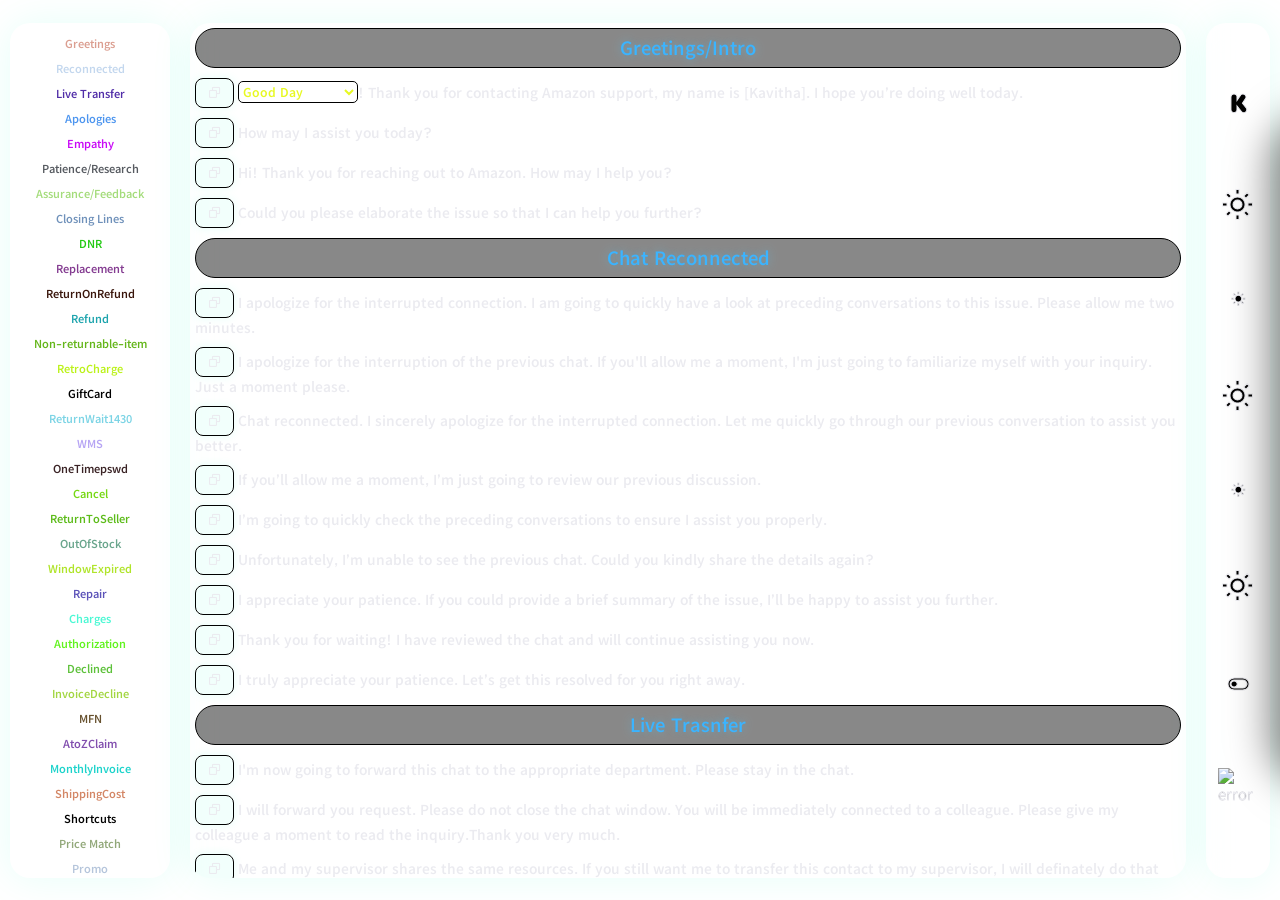
==== index.html @ 1008cc04 "glass edits" ====
<!DOCTYPE html>
<html lang="en">
<head>
<meta charset="UTF-8">
<meta name="viewport" content="width=device-width, initial-scale=1.0">
<title>kukavitx</title>
<link href='https://unpkg.com/boxicons@2.1.4/css/boxicons.min.css' rel='stylesheet'>
<style>
       @import url('https://fonts.googleapis.com/css2?family=Dancing+Script:wght@400..700&family=Edu+AU+VIC+WA+NT+Guides:wght@400..700&family=Itim&display=swap');
   @import url('https://fonts.googleapis.com/css2?family=Dancing+Script:wght@400..700&family=Edu+AU+VIC+WA+NT+Guides:wght@400..700&family=Itim&family=Kedebideri:wght@400;500;600;700;800;900&display=swap');
:root.active-root{
    --text-color:gray;
    --btn-border: rgba(0, 157, 175, 0.966);
    --btn-fill: #00ff9d; 
    --h2-color: rgb(157, 222, 5);
    --Glass:rgba(40, 39, 39, 0.434);
    --side-plaines: #111;
    --inputs:rgb(8, 218, 245);
    /* --body-bg:url("https://media1.giphy.com/media/xUA7b4arnbo3THfzi0/giphy.gif"); */
}
:root {
    --text-color: #EBEBF0;
    --btn-border: #000;
    --btn-fill:  pink;
    --h2-color: #3BB4FF;
    --Glass:rgba(62, 40, 59, 0.5);
    --side-plaines: rgb(62, 40, 59);
    --inputs:#e7f921;
    /* --body-bg:  url("https://media0.giphy.com/media/v1.Y2lkPTc5MGI3NjExNXBna3ZpOWh6MHl4ZTNmaTBsd3k0YnB6YWZiaThzMDdkbTZwNmJjNiZlcD12MV9pbnRlcm5hbF9naWZfYnlfaWQmY3Q9Zw/l1J9xRLvfhAGVeiys/giphy.gif");  */
    --overlay: rgba(0, 0, 0, 0.5);
}
.bg-video {
    position: fixed;
    inset: 0;
    width: 100%;
    height: 100%;
    object-fit: cover;
    z-index: -2;
}
*{
    margin: 0;
    padding: 0;
    box-sizing: border-box;
    font-family: "Kedebideri", sans-serif;
    transition: all 0.25s ease;
}
body{
    display: flex;
    justify-content: flex-start;
    align-items: center;
    height: 100vh;
    background: var(--body-bg);
    background-size: cover;
    background-repeat: no-repeat;
    background-position: center;
}
.box{
    height: 95vh;
    overflow-x: hidden;
    border-radius: 20px;
    margin: 10px;
    background-color: rgba(255, 255, 255, 0.05);
    backdrop-filter: blur(12px);
    box-shadow: 
        0 0 40px rgba(0,255,200,0.1),
        inset 0 0 20px rgba(255,255,255,0.05);
}
.list{
    width: 10em;
    display: flex;
    justify-content: flex-start;
    align-items: center;
    flex-direction: column;
    padding-bottom: 1.5rem;
    padding-top: 0.5rem;
}
/* It content */
.list #itPolicy{
    color: var(--text-color);
    cursor: pointer;
}
#itGlass{
    position:fixed;
    height: 75vh;
    width: 500px;
    background: var(--Glass);
    transition: right 0.3s ease-in-out;
    right: -500px;
    border-left: 1px solid var(--btn-border);
    flex-direction: column;
    backdrop-filter: blur(15px);
    z-index: 99;
    border-radius: 50px 0px 0px 50px;
    box-shadow: -10px 0 40px rgba(0, 0, 0, 0.5);
    padding: 0px 20px 0 20px;
}
#itGlass .itGlassBtn {
    width: 100%;
    display: flex;
    justify-content:center;
    align-items:start;
    flex-wrap: wrap;
    margin-top: 45px;
    /* background-color: pink; */
}
#itGlass .it-btn {
    position: relative;
    color: var(--text-color);
    height: 25px;
    width: fit-content;
    border-radius: 3px;
    background: transparent;
    border: 1px solid rgba(237, 11, 87, 0.806);
    cursor: pointer;
    margin: 3px;
    padding: 0px 10px; 
    transition: 0.5s ease-in-out;
    font-weight: 500;
}
#itGlass .it-btn:hover {
    transform: scale(1.1);
} 
#itGlass .it-btn:active {
    background: rgba(237, 11, 87, 0.806);
    color: black;
} 
.content{
    flex: 1;
    color: var(--text-color);
    padding: 5px 5px;
    font-weight: bold;
}
.aaps{
    width: 4em;
    color: var(--btn-border);
    -webkit-text-stroke: 1px var(--text-color);
    display: flex;
    justify-content: space-evenly;
    align-items: center;
    flex-direction: column;
}
.list::-webkit-scrollbar,
.content::-webkit-scrollbar,
.anchortags::-webkit-scrollbar
{
    width: 2px;
}
.list a{
    position: relative;
    text-decoration: none;
    color: black;
	transition: transform 0.2s ease-in-out;
    padding: 5px 10px;
    font-size: 12px;
    font-weight: bold;
}
.list a::after{
    content: '';
    position: absolute;
    bottom: 1px;
    height: 1.5px;
    width: 100%;
    left: 0;
    background: #9D0663;
    transition: 0.3s;
    transition-timing-function: ease-in-out;
    transform: scaleX(0);
}
.list a:hover::after{
    transform: scaleX(1);
}
/* content element design design */
h2{
    display: grid;
    place-items: center;
    color: var(--h2-color);
    position: sticky;
    top: 0;
    background: rgba(0, 0, 0, 0.468);
    height: 40px;
    border: 1px solid var(--btn-border);
    border-radius: 20px;
    font-size: 20px;
    text-shadow: 0 0 10px rgba(76,201,255,0.4);
}
p{
	font-size: 15px;
    margin: 10px 0;
}
/* Content Buttons */
.content button {
    border: 1px solid var(--btn-border);
    color: var(--text-color);
    background: rgba(0,255,200,0.05);
    padding: 6px 12px;
    border-radius: 8px;
    cursor: pointer;
    box-shadow: 0 0 10px rgba(0,255,200,0.1);
    margin-right: 4px;
}

.content button:hover {
    background: var(--btn-fill);
    color: black;
    box-shadow: 0 0 20px var(--btn-fill);
    transform: translateY(-2px);
}

.content button:active {
    transform: scale(0.95);
}
input,textarea,select{
	outline: none;
	background: transparent;
	color: var(--inputs);
	border: 1px solid var(--btn-border);
    display: inline-block;
    vertical-align: middle;
    height: 22px; 
    border-radius: 5px;
    color-scheme: dark;
    font-weight: bold;
}
textarea::placeholder{
    color: rgba(0, 0, 0, 0.747);
}
select option{
    color: black;
}
select option:nth-child(even){
    background-color: rgb(144, 206, 227);
}
select option:nth-child(odd){
    background-color: rgb(142, 223, 223);
}
 /* to set the notification style when the buttons are clicked */
.notification {
	position: fixed;
	top: 10px;
	right: 10px;
	background-color: rgba(49, 44, 44, 0.5);
	padding: 10px;
	border-radius: 5px;
	z-index: 9999;
}
#togglemode{
    cursor: pointer;
}
</style>
<link rel="icon" href="data:image/svg+xml,%3Csvg xmlns='http://www.w3.org/2000/svg' viewBox='0 0 1 1'%3E%3Ctext y='.9em' font-size='.9' font-weight='bold'%3E👻%3C/text%3E%3C/svg%3E" type="image/svg+xml">
<!-- <script src="https://cdn.tailwindcss.com"></script> -->
    <script>
        let count = 0;
        // to copy the lines
        function copied(button) {
					var paragraph = button.parentNode;
					var textToCopy = '';
                    var select = document.querySelector('select');
                    var selectedOption = select.options[select.selectedIndex];
					// Iterate through child nodes of the <p> element
					for (var i = 0; i < paragraph.childNodes.length; i++) {
						var child = paragraph.childNodes[i];
						// Exclude the button element and copy other content
						if (child !== button) {
							if ((child.nodeName === 'TEXTAREA')||child.nodeName==='INPUT') {
								textToCopy += child.value;
							} 
                            if (child.nodeName === 'SELECT') {
                                 var selectedOption = child.options[child.selectedIndex];
                                textToCopy += selectedOption.value;
                            }
                            else {
								textToCopy += child.textContent;
							}
						}
					}
					var tempTextArea = document.createElement('textarea');
					tempTextArea.value = textToCopy;
					document.body.appendChild(tempTextArea);
					tempTextArea.select();
					document.execCommand('copy');
					document.body.removeChild(tempTextArea);
					// Create a notification element
					var notification = document.createElement('div');
					notification.className = 'notification';
					notification.textContent = 'Copied!!!🙂';

					// Generate a random color for the notification text
					var randomColor = getRandomColor();
					notification.style.color = randomColor;


					// Append the notification to the body
					document.body.appendChild(notification);
					// Automatically remove the notification after 3 seconds
					setTimeout(function () {
						document.body.removeChild(notification);
					}, 3000);

                    //Generating random colors
					function getRandomColor() {
						return '#' + Math.floor(Math.random() * 16777215).toString(16);
					}
                    
                    //change document title accordingly
                    count++;
                    document.title = `kukavitx-[${count}]`;
		}
        //random colors 
        document.addEventListener('DOMContentLoaded', function () {
			        var links = document.querySelectorAll('a');

			        //function to generate random color

			        function getRandomColor() {
			                return '#' + Math.floor(Math.random() * 16777215).toString(16);
			        }
            setInterval(function () {
                links.forEach(function (link) {
                    link.style.color = getRandomColor();
                });
            }, 1000);
		});

        //it function
        function ItFunction(url){
            window.open(url, '_blank');
        }
    </script>
</head>
<body>
    <video autoplay muted loop playsinline class="bg-video">
        <source src="https://kavitha351.github.io/Transcript/bggif.mp4" type="video/mp4"></source>
    </video>
    <div class="box list">
                <a href="#Greetings">Greetings</a>
				<a href="#reconnect">Reconnected</a>
				<a href="#transfer">Live Transfer</a>
                <a href="#apologies">Apologies</a>
                <a href="#empathy">Empathy</a>
				<a href="#wait">Patience/Research</a>
				<a href="#sorry">Assurance/Feedback</a>
				<a href="#end">Closing Lines</a>
				<a href="#dnr">DNR</a>
				<a href="#replacement">Replacement</a>
				<a href="#returnrefund">ReturnOnRefund</a>
				<a href="#refund">Refund</a>
                <a href="#nonreturnable">Non-returnable-item</a>
				<a href="#retrocharge">RetroCharge</a>
				<a href="#giftcard">GiftCard</a>
				<a href="#returnwait">ReturnWait1430</a>
				<a href="#wms">WMS</a>
                <a href="#onetimepassword">OneTimepswd</a>
				<a href="#cancel">Cancel</a>
				<a href="#returnseller">ReturnToSeller</a>
				<a href="#outofstock">OutOfStock</a>
				<a href="#expired">WindowExpired</a>
				<a href="#repair">Repair</a>
				<a href="#unknown">Charges</a>
                <a href="#authorize">Authorization</a>
				<a href="#decline">Declined</a>
				<a href="#decline-monthly">InvoiceDecline</a>
				<a href="#contactseller">MFN</a>
				<a href="#AtoZclaim">AtoZClaim</a>
				<a href="#invoice">MonthlyInvoice</a>
				<a href="#shippingcost">ShippingCost</a>
				<a href="#shorts">Shortcuts</a>
				<a href="#pricematch">Price Match</a>
				<a href="#promo">Promo</a>
                <a href="#annotation">Annotation</a>
                <a href="#wrapup">WrapUp</a>
                <div id="itPolicy">IT</div>
    </div>
    <div id="itGlass">
        <div class="itGlassBtn">
           <button class="it-btn" onclick="ItFunction('https://eu.inspire.cs.amazon.dev/real-time-hmd-details/')">Inspire</button>
           <button class="it-btn" onclick="ItFunction('https://www.ecosia.org/chat?q=ecosia')">ClickEcosiaAI</button>
           <button class="it-btn" onclick="ItFunction('https://www.bing.com/')">Bing</button>
           <button class="it-btn" onclick="ItFunction('https://onlineradios.in/new-hits-of-bollywood/')">Radio</button>
           <button class="it-btn" onclick="ItFunction('https://ait.amazon.dev/')">Translator</button>
           <button class="it-btn" onclick="ItFunction('https://atoz.amazon.work/shifts/schedule/')">FindShift</button>
           <button class="it-btn" onclick="ItFunction('https://cscentral-eu.amazon.com/taw/agent-performance?ie=UTF8')">TimeTracker</button>
           <button class="it-btn" onclick="ItFunction('https://csanalytics.amazon.com/DashboardUrl?dashboardId=7f34ba64-2c42-46b2-8442-4be34c79ccb2')">ScoreCard</button>
           <button class="it-btn" onclick="ItFunction('https://music.amazon.in/')">Podcast</button>
           <button class="it-btn" onclick="ItFunction('https://drive.corp.amazon.com')">Drive</button>
           <button class="it-btn" onclick="ItFunction('https://www.britannica.com/games/loop')">Loop</button>
           <button class="it-btn" onclick="ItFunction('https://www.merriam-webster.com/games/pilfer')">Pilfer</button>
           <button class="it-btn" onclick="ItFunction('https://www.britannica.com/games/victordle/')">Victordle</button>
           <iframe src='https://www.google.co.in/logos/fnbx/solitaire/standalone.html' width="470" height="350" style="margin-top: 7px;"></iframe>
        </div>
    </div>
    <div class="box content">
        <div id="Greetings">
        <h2>Greetings/Intro</h2>
        <p><button onclick="copied(this)"><i class='bx bx-copy'></i></button><select id="setGreet"><option value="Good Day">Good Day</option><option value="Good Morning">Good Morning</option><option value="Good Afternoon">Good Afternoon</option><option value="Good Evening">Good Evening</option></select>! Thank you for contacting Amazon support, my name is [Kavitha]. I hope you’re doing well today.</p>
        <p><button onclick="copied(this)"><i class='bx bx-copy'></i></button>How may I assist you today?</p>
        <p><button onclick="copied(this)"><i class='bx bx-copy'></i></button>Hi! Thank you for reaching out to Amazon. How may I help you?</p>
        <p><button onclick="copied(this)"><i class='bx bx-copy'></i></button>Could you please elaborate the issue so that I can help you further?</p>
    </div>
    <div id="reconnect">
        <h2>Chat Reconnected</h2>
        <p><button onclick="copied(this)"><i class='bx bx-copy'></i></button>I apologize for the interrupted connection. I am going to quickly have a look at preceding conversations to this issue. Please allow me two minutes.</p>
        <p><button onclick="copied(this)"><i class='bx bx-copy'></i></button>I apologize for the interruption of the previous chat. If you'll allow me a moment, I'm just going to familiarize myself with your inquiry. Just a moment please.</p>
        <p><button onclick="copied(this)"><i class='bx bx-copy'></i></button>Chat reconnected. I sincerely apologize for the interrupted connection. Let me quickly go through our previous conversation to assist you better.</p>
        <p><button onclick="copied(this)"><i class='bx bx-copy'></i></button>If you’ll allow me a moment, I’m just going to review our previous discussion.</p>
        <p><button onclick="copied(this)"><i class='bx bx-copy'></i></button>I’m going to quickly check the preceding conversations to ensure I assist you properly.</p>
        <p><button onclick="copied(this)"><i class='bx bx-copy'></i></button>Unfortunately, I’m unable to see the previous chat. Could you kindly share the details again?</p>
        <p><button onclick="copied(this)"><i class='bx bx-copy'></i></button>I appreciate your patience. If you could provide a brief summary of the issue, I’ll be happy to assist you further.</p>
        <p><button onclick="copied(this)"><i class='bx bx-copy'></i></button>Thank you for waiting! I have reviewed the chat and will continue assisting you now.</p>
        <p><button onclick="copied(this)"><i class='bx bx-copy'></i></button>I truly appreciate your patience. Let’s get this resolved for you right away.</p>
    </div>
    <div id="transfer">
        <h2>Live Trasnfer</h2>
        <p><button onclick="copied(this)"><i class='bx bx-copy'></i></button>I'm now going to forward this chat to the appropriate department. Please stay in the chat.</p>
        <p><button onclick="copied(this)"><i class='bx bx-copy'></i></button>I will forward you request. Please do not close the chat window. You will be immediately connected to a colleague. Please give my colleague a moment to read the inquiry.Thank you very much.</p>
        <p><button onclick="copied(this)"><i class='bx bx-copy'></i></button>Me and my supervisor shares the same resources. If you still want me to transfer this contact to my supervisor, I will definately do that right away. Shall I still transfer?</p>
        <p><button onclick="copied(this)"><i class='bx bx-copy'></i></button>I will have to escalate this issue with the escalation team. Please give us 24 hours to get back to you with the update.</p>
        <p><button onclick="copied(this)"><i class='bx bx-copy'></i></button>I will forward this request to the appropriate department. As there is no help via chat at the moment, you will receive an email response shortly.</p>
        <p><button onclick="copied(this)"><i class='bx bx-copy'></i></button>I request you to wait till our concern team contacts you via email.</p>
        <p style="color: green;"><button onclick="copied(this)"><i class='bx bx-copy'></i></button>I see that your account is <select><option value="deactivated">deactivated</option><option value="on hold">on hold</option></select>. Therefore I am not able to access your account to help you further. Please do not worry.</p>
    </div>
    <div id="apologies">
        <h2>Apology</h2>
        <p><button onclick="copied(this)"><i class='bx bx-copy'></i></button>I sincerely apologize for the delay in delivering your order. I understand how important this is, and I appreciate your patience. I will check the status and find the best solution for you.</p>
        <p><button onclick="copied(this)"><i class='bx bx-copy'></i></button>I’m really sorry that you received a <select><option value="damaged">damaged</option><option value="defective">defective</option><option value="incomplete">incomplete item</option></select> product. That’s not the experience we want for our customers. Let me make this right for you.</p>
        <p><button onclick="copied(this)"><i class='bx bx-copy'></i></button>I’m really sorry that you received the wrong item. I will arrange a return and ensure you get the correct product as soon as possible.</p>
        <p><button onclick="copied(this)"><i class='bx bx-copy'></i></button>I’m sorry for any confusion regarding your <select><option value="billing">billing</option><option value="refund">refund</option></select>. I understand your concern, and I’ll look into this right away to get it resolved.</p>
        <p><button onclick="copied(this)"><i class='bx bx-copy'></i></button>I sincerely apologize that your cancellation request could not be processed as expected. Let me check what I can do to help resolve this for you.</p>
        <p><button onclick="copied(this)"><i class='bx bx-copy'></i></button>I'm sorry for the trouble caused by this cancellation issue. I’ll do my best to assist you with the next steps.</p>
        <p><button onclick="copied(this)"><i class='bx bx-copy'></i></button>I sincerely apologize if my response did not meet your expectations. I am here to help, and I appreciate the opportunity to assist you better.</p>
        <p><button onclick="copied(this)"><i class='bx bx-copy'></i></button>I am sorry to hear that you have not received the refund till now. Let me check this for you.</p>
        <p><button onclick="copied(this)"><i class='bx bx-copy'></i></button>I am sorry to hear that you received an empty package. May I know was the packaging damaged?</p>
        <p><button onclick="copied(this)"><i class='bx bx-copy'></i></button>I am sorry that our product does meet your expectation. Let me check how can I help you at this moment.</p>
        <p><button onclick="copied(this)"><i class='bx bx-copy'></i></button>We are extremely sorry but your request is beyond the scope of what we could do.</p>
        <p><button onclick="copied(this)"><i class='bx bx-copy'></i></button>I wish I could really help you out here, but we are unable to fulfill your request at the moment. As soon as we get an update, we will let you know.</p>
        <p><button onclick="copied(this)"><i class='bx bx-copy'></i></button>We apologies for not being able to complete your request right now. Let me check if there is anything  else I can do to help you manage this.</p>
    </div>
    <div id="empathy">
        <h2>Empathy</h2>
        <p><button onclick="copied(this)"><i class='bx bx-copy'></i></button>I completely understand how disappointing this must be and I assure you that I’ll check this thoroughly and provide you with the best resolution.I’ll be happy to assist you with a replacement or refund.</p>
        <p><button onclick="copied(this)"><i class='bx bx-copy'></i></button>I’ll be happy to assist you with a replacement or refund.</p>
        <p><button onclick="copied(this)"><i class='bx bx-copy'></i></button>I understand how frustrating this can be, and I’ll take care of this for you immediately.</p>
        <p><button onclick="copied(this)"><i class='bx bx-copy'></i></button>I truly regret the inconvenience this has caused. Let me check the details and provide you with an update as soon as possible.</p>
        <p><button onclick="copied(this)"><i class='bx bx-copy'></i></button>I’m really sorry that your experience with us has not been up to expectations. We truly value your feedback, and I’d love to make this right for you.</p>
        <p><button onclick="copied(this)"><i class='bx bx-copy'></i></button>I understand your frustration and I am extremely sorry for what happened. Let me check how can I make it up to you.</p>
        <p><button onclick="copied(this)"><i class='bx bx-copy'></i></button>Your feelings about this are completely valid.</p>
        <p><button onclick="copied(this)"><i class='bx bx-copy'></i></button>I want you to know that we take your concerns seriously.</p>
        <p><button onclick="copied(this)"><i class='bx bx-copy'></i></button>I know how tough that is, but I appreciate you bringing this to our attention.</p>
        <p><button onclick="copied(this)"><i class='bx bx-copy'></i></button>I am sorry you've had to take the time to call about this, but I am glad you did.</p>
        <p><button onclick="copied(this)"><i class='bx bx-copy'></i></button>I can sense your frustration, and I am here to help.</p>
        <p><button onclick="copied(this)"><i class='bx bx-copy'></i></button>Even though I know this has been tough, your feedback is really valuable and helps us improve our service.</p>
        <p><button onclick="copied(this)"><i class='bx bx-copy'></i></button>Thank you for giving us the opportunity to address what must be a really frustrating issue.</p>
        <p><button onclick="copied(this)"><i class='bx bx-copy'></i></button>I completely understand your concern, and I assure you that I’ll check this thoroughly and provide you with the best resolution.</p>
    </div>
    <div id="wait">
        <h2>Patience/Research</h2>
        <p><button onclick="copied(this)"><i class='bx bx-copy'></i></button>I apologize for the inconvenience caused. Please allow me two minutes to check this for you.</p>
        <p><button onclick="copied(this)"><i class='bx bx-copy'></i></button>Please allow me two minutes to check this for you.</p>
        <p><button onclick="copied(this)"><i class='bx bx-copy'></i></button>May I place you on hold for 2 minutes while I check this for you?</p>
        <p><button onclick="copied(this)"><i class='bx bx-copy'></i></button>I’ll need about 2 minutes to look into this further. Would that be okay?</p>
        <p><button onclick="copied(this)"><i class='bx bx-copy'></i></button>Let me quickly check the details for you. This will take about 2 minutes—may I place you on hold?</p>
        <p><button onclick="copied(this)"><i class='bx bx-copy'></i></button>Thank you for your patience. I’ll be back with you shortly.</p>
        <p><button onclick="copied(this)"><i class='bx bx-copy'></i></button>I really appreciate your time. I’ll be back in just a couple of minutes with an update.</p>
        <p><button onclick="copied(this)"><i class='bx bx-copy'></i></button>I’ll be as quick as possible! Please stay on the line while I check this for you.</p>
        <p><button onclick="copied(this)"><i class='bx bx-copy'></i></button>I appreciate your patience. I need just a little more time to get the right information for you. May I place you on hold for another minute?</p>
        <p><button onclick="copied(this)"><i class='bx bx-copy'></i></button>I’m still working on this for you and appreciate your patience. Would you mind holding for one more moment?</p>
        <p><button onclick="copied(this)"><i class='bx bx-copy'></i></button>I want to ensure I get the most accurate details for you. May I take another minute to verify this?</p>
        <p><button onclick="copied(this)"><i class='bx bx-copy'></i></button>Thank you so much for holding. I really appreciate your patience!</p>
        <p><button onclick="copied(this)"><i class='bx bx-copy'></i></button>I appreciate your time. I have the details now—here’s what I found.</p>
        <p><button onclick="copied(this)"><i class='bx bx-copy'></i></button>Thanks for waiting! I have the information now, and here’s what we can do next.</p>
        <p><button onclick="copied(this)"><i class='bx bx-copy'></i></button>The research takes a little longer, excuse me.</p>
        <p><button onclick="copied(this)"><i class='bx bx-copy'></i></button>Thank you for waiting. I am sorry but the research is taking longer than expected. Please allow me two more minutes.</p>
        <p><button onclick="copied(this)"><i class='bx bx-copy'></i></button>Thank you for <select><option value="waiting">waiting</option><option value="your time">your time</option><option value="your understanding">your understanding</option><option value="the details">the details</option><option value="confirming">confirming</option><option value="confirming">your patience</option></select></p>
    </div>
    <div id="sorry">
        <h2>Assurance/Feedback</h2>
        <p><button onclick="copied(this)"><i class='bx bx-copy'></i></button>Rest assured, I am here to help, and I will do everything I can to resolve this for you.</p>
        <p><button onclick="copied(this)"><i class='bx bx-copy'></i></button>I understand how important this is, and I’ll make sure you get the best possible resolution.</p>
        <p><button onclick="copied(this)"><i class='bx bx-copy'></i></button>I truly appreciate your patience, and I’ll ensure this is taken care of right away.</p>
        <p><button onclick="copied(this)"><i class='bx bx-copy'></i></button>I completely understand your concern. I’m closely monitoring this, and I will ensure your order reaches you as soon as possible.</p>
        <p><button onclick="copied(this)"><i class='bx bx-copy'></i></button>Don't worry! I’ll make sure we find the best possible solution to get your order to you at the earliest.</p>
        <p><button onclick="copied(this)"><i class='bx bx-copy'></i></button>I understand how important this refund is to you. Please be assured that I’m working on it, and you’ll receive your refund within the promised timeframe.</p>
        <p><button onclick="copied(this)"><i class='bx bx-copy'></i></button>No need to worry! Your refund is in progress, and I’ll keep you updated every step of the way.</p>
        <p><button onclick="copied(this)"><i class='bx bx-copy'></i></button>I understand how frustrating this can be, and I’ll make sure your replacement is processed smoothly.</p>
        <p><button onclick="copied(this)"><i class='bx bx-copy'></i></button>You don’t have to worry about a thing! I’ll ensure that your replacement is on its way as soon as possible.</p>
        <p><button onclick="copied(this)"><i class='bx bx-copy'></i></button>Please rest assured that I’m looking into this for you. I’ll make sure you receive the correct update as soon as possible.</p>
        <p><button onclick="copied(this)"><i class='bx bx-copy'></i></button>I understand that technical issues can be frustrating, but I’m here to help, and I’ll do my best to get this resolved for you quickly</p>
        <p><button onclick="copied(this)"><i class='bx bx-copy'></i></button>You’re in good hands! I’ll guide you step by step until we have this issue fixed.</p>
        <p><button onclick="copied(this)"><i class='bx bx-copy'></i></button>I completely understand how you feel, and I truly appreciate your patience. I’ll make sure this is taken care of immediately.</p>
        <p><button onclick="copied(this)"><i class='bx bx-copy'></i></button>Your concern is my priority, and I’ll do everything I can to ensure a smooth resolution.</p>
        <p><button onclick="copied(this)"><i class='bx bx-copy'></i></button>I'm sorry for the problems you've encountered. We have forwarded your feedback to our technical department and they are already working to resolve this issue.</p>
        <p><button onclick="copied(this)"><i class='bx bx-copy'></i></button>I'm sorry for the problem you've encountered with this shipment. At Amazon we follow the operations of our transport companies very closely and I assure you that I will transfer your feedback to our transport department.</p>
        <p><button onclick="copied(this)"><i class='bx bx-copy'></i></button>As an online retailer, we rely heavily on the carrier to deliver our orders to our customers and sometimes, despite all our efforts,there can really be unforeseen incidents that are beyond our control.</p>
        <p><button onclick="copied(this)"><i class='bx bx-copy'></i></button>I apologize for the inconvenience related to this order and I hope this incident will remain an exception. We make sure that such issues will not be repeated with your future orders.</p>
        <p><button onclick="copied(this)"><i class='bx bx-copy'></i></button>I am really sorry to hear about your negative experience. We will take this issue as our top priority and get it solved for you. Apologizing for being not able to meet the request.</p>
        <p><button onclick="copied(this)"><i class='bx bx-copy'></i></button>I understand why this is upsetting. I would have felt the same way if this had to happen to me. I am afraid I cannot erase what has already taken place, however here's I will forward this as a feedback to our concerned.</p>
        <p><button onclick="copied(this)"><i class='bx bx-copy'></i></button>I have forwarded the feedback to our concerned team. We will make sure to take a note of this, so that we can prevent problems like this in the future.</p>
        <p><button onclick="copied(this)"><i class='bx bx-copy'></i></button>I will make sure that your issue is resolved as soon as possible.</p>
    </div>
    <div id="end">
        <h2>Closing Lines</h2>
        <p><button onclick="copied(this)"><i class='bx bx-copy'></i></button>Your welcome.</p>
        <p><button onclick="copied(this)"><i class='bx bx-copy'></i></button>Is there anything else that I may assist you with today?</p>
        <p><button onclick="copied(this)"><i class='bx bx-copy'></i></button>I will be glad if I could be of any more help for you today. Do you have another further questions for me?</p>
        <p><button onclick="copied(this)"><i class='bx bx-copy'></i></button>Your welcome. Thank you for this pleasant chat. Goodbye.</p>
        <p><button onclick="copied(this)"><i class='bx bx-copy'></i></button>Thank you for the nice chat and have a nice evening.</p>
        <p><button onclick="copied(this)"><i class='bx bx-copy'></i></button>Unfortunately, we cannot send you the minutes of our conversation by email. However, you can view the history at any time by scrolling up.</p>
        <p><button onclick="copied(this)"><i class='bx bx-copy'></i></button>By scrolling up in this chat you can see the complete conversation. This works for both, within the Amazon App and on your desktop computer.</p>
        <p><button onclick="copied(this)"><i class='bx bx-copy'></i></button>Your Welcome. Thank you for contacting Amazon. Wishing you a nice day.</p>
        <p><button onclick="copied(this)"><i class='bx bx-copy'></i></button>I appreciate your time today. If you need any further assistance, feel free to reach out. Have a wonderful day!</p>
        <p><button onclick="copied(this)"><i class='bx bx-copy'></i></button>We have been idle for 2 minutes and I want to make sure our chat is still connected. If you are not able to respond in 1 minute, this chat will close.</p>
        <p><button onclick="copied(this)"><i class='bx bx-copy'></i></button>Since you have not replied us in 2 minutes, considering that your all issues have been resolved and therefore I am ending this chat. For other concerns please feel free to contact us again. Have you good day and stay.</p>
        <p><button onclick="copied(this)"><i class='bx bx-copy'></i></button>It was a pleasure assisting you today. Have a great day ahead!</p>
        <p><button onclick="copied(this)"><i class='bx bx-copy'></i></button>I’m glad I could assist you today. If you need any further help, we’re always here for you!</p>
        <p><button onclick="copied(this)"><i class='bx bx-copy'></i></button>Is there anything else I can help you with before we end the chat?</p>
        <p><button onclick="copied(this)"><i class='bx bx-copy'></i></button>Rest assured, I have taken care of everything for you. If you have any other questions, feel free to contact us.</p>
        <p><button onclick="copied(this)"><i class='bx bx-copy'></i></button>I appreciate your patience. We are working on this, and you will receive an update soon!</p>
        <p><button onclick="copied(this)"><i class='bx bx-copy'></i></button>I understand your concern, and I assure you we are doing our best to resolve this as quickly as possible.</p>
        <p><button onclick="copied(this)"><i class='bx bx-copy'></i></button>I’ll keep monitoring this for you. Feel free to reach out if you have any questions!</p>
        <p><button onclick="copied(this)"><i class='bx bx-copy'></i></button>If you need any help in the future, don’t hesitate to contact us. We’re always happy to assist!</p>
        <p><button onclick="copied(this)"><i class='bx bx-copy'></i></button>Amazon is here for you 24/7. Feel free to reach out anytime!</p>
        <p><button onclick="copied(this)"><i class='bx bx-copy'></i></button>Thank you for choosing Amazon. We look forward to assisting you again!</p>
        <p><button onclick="copied(this)"><i class='bx bx-copy'></i></button>I completely understand your frustration, and I truly wish I could do more to help.</p>
        <p><button onclick="copied(this)"><i class='bx bx-copy'></i></button>I realize this isn’t the outcome you were hoping for, and I sincerely apologize for any inconvenience this has caused.</p>
        <p><button onclick="copied(this)"><i class='bx bx-copy'></i></button>I understand how important this is to you, and I regret that I am unable to offer an alternative solution.</p>
        <p><button onclick="copied(this)"><i class='bx bx-copy'></i></button>"I’ve explored all available options, and I regret that there are no further alternatives at this moment.</p>
        <p><button onclick="copied(this)"><i class='bx bx-copy'></i></button>I’ve checked everything on my end, and unfortunately, this is the only resolution available at this time.</p>
        <p><button onclick="copied(this)"><i class='bx bx-copy'></i></button>I assure you that I’ve reviewed all possible solutions, and this is the best option we can offer at the moment.</p>
        <p><button onclick="copied(this)"><i class='bx bx-copy'></i></button>I truly appreciate your patience and understanding. If you ever need assistance in the future, we’ll be here to help!</p>
        <p><button onclick="copied(this)"><i class='bx bx-copy'></i></button>I regret that I couldn’t provide a better resolution, but please know that Amazon values you as a customer, and we’re always here if you need further assistance.</p>
        <p><button onclick="copied(this)"><i class='bx bx-copy'></i></button>I understand this may not be the resolution you were hoping for, but if there’s anything else I can assist you with, I’d be happy to help.</p>
    </div>
    <div id="dnr">
        <h2>DNR</h2>
        <p><button onclick="copied(this)"><i class='bx bx-copy'></i></button>I am sorry that you have not received the package even though the tracking shows delivered. May I confirm that have you checked with your neighbors and with family?</p>
        <p><button onclick="copied(this)"><i class='bx bx-copy'></i></button>Thank you for letting us know regarding this. I have escalated this issue to the concern team and make sure we will look into this and take an action.</p>
        <p><button onclick="copied(this)"><i class='bx bx-copy'></i></button>As I see that in the database of our carrier, they have not mentioned the name of the recipient. However they have just updated it as "delivered."</p>
        <p><button onclick="copied(this)"><i class='bx bx-copy'></i></button>In order to check with our logistic partners, I have initiated an inquiry with the carrier and expect a result with in 3 workdays.</p>
        <p><button onclick="copied(this)"><i class='bx bx-copy'></i></button>If you have not heard from us with in 4 workdays or if the item is not delivered to you, Please contact us again. We will help you with the replacement or refund if replacement not available.</p>
        <p><button onclick="copied(this)"><i class='bx bx-copy'></i></button>So, I request you to wait till [<input type="date">], by this time you will receive item or full refund.</p>
    </div>
    <div id="replacement">
        <h2>Replacement</h2>
        <p><button onclick="copied(this)"><i class='bx bx-copy'></i></button>Since the item was shipped from the seller's warehouse in this case, unfortunately we can't offer a replacement delivery.</p>
        <p><button onclick="copied(this)"><i class='bx bx-copy'></i></button>I would like to help you with the replacement, I see that the item you ordered is sold by third party sellers and shipped by Amazon. We do not have control over seller's inventory. So replacement is not an option.</p>
        <p><button onclick="copied(this)"><i class='bx bx-copy'></i></button>Unfortunately system does not allow me to create the replacement for this item as the item was purchased more than 30 days ago. I hope you understand.</p>
        <p><button onclick="copied(this)"><i class='bx bx-copy'></i></button>I sincerely apologize but since the item is sold by a Seller, I'm unable to resend the same item for you.</p>
        <p><button onclick="copied(this)"><i class='bx bx-copy'></i></button>You can ofcourse return the item for the full refund and place a new order.</p>
        <p><button onclick="copied(this)"><i class='bx bx-copy'></i></button>I have created a free of charge replacement order [<textarea class="textarea" placeholder="Ordernumber"></textarea>] to the same shipping address.</p>
        <p><button onclick="copied(this)"><i class='bx bx-copy'></i></button>In the replacement confirmation email, just ask you to ignore the label, no further action is required from your side.</p>
        <p><button onclick="copied(this)"><i class='bx bx-copy'></i></button>Your replacement order will be delivered to you by [<input type="date">].</p>
        <p><button onclick="copied(this)"><i class='bx bx-copy'></i></button>Upon checking I see that I can help you with the following options: 1. <select><option value="refund">refund</option><option value="refund on return">refund on return</option></select> 2.<select><option value="replacement">replacement</option><option value="replacement on return">replacement on return</option></select>. May I know what would you prefer?</p>
    </div>
    <div id="returnrefund">
        <h2>ReturnOnRefund</h2>
        <p><button onclick="copied(this)"><i class='bx bx-copy'></i></button>I am sorry to hear that the item is <select><option value="defective">defective</option><option value="damaged">damaged</option></select>.</p>
        <p><button onclick="copied(this)"><i class='bx bx-copy'></i></button>I am sorry to hear that the item no longer works.</p>
        <p><button onclick="copied(this)"><i class='bx bx-copy'></i></button>I see that as a part of warranty, you can return the item for the full refund.</p>
        <p><button onclick="copied(this)"><i class='bx bx-copy'></i></button>To make things right you can return the item for the full refund.</p>
        <p><button onclick="copied(this)"><i class='bx bx-copy'></i></button>This label is not prepaid, it's international label. We don't have contracts with international carriers. Because of that, we refund return shipping cost in full once the item is received and refunded. Just save the receipt and when you receive refund for the item, send us the return receipt to [<textarea class="textarea"></textarea>] in pdf or jpg format and we will manually refund the shipping costs.</p>
        <p><button onclick="copied(this)"><i class='bx bx-copy'></i></button>In this case I will help you with the prepaid return label.</p>
        <p><button onclick="copied(this)"><i class='bx bx-copy'></i></button>There are two ways to return the item: 1)The item can be picked up from your address; 2) You can return the item to the <select><option value="post office">post office</option><option value="post office or UPS">post office or UPS</option></select>. Which option do you prefer?</p>
        <p><button onclick="copied(this)"><i class='bx bx-copy'></i></button>I can help you with the <select><option value="Post Office">Post Office</option><option value="Punto Poste">Punto Poste</option><option value="Austria Post">Austria Post</option><option value="DHL">DHL</option><option value="Hermes">Hermes</option><option value="international">international</option><option value="UPS">UPS</option><option value="HermesPickUp">HermesPickUp</option></select>.</p>
        <p><button onclick="copied(this)"><i class='bx bx-copy'></i></button>You can return the item with DHL or Hermes.</p>
        <p><button onclick="copied(this)"><i class='bx bx-copy'></i></button>Would you prefer QR code or Printable label?</p>
        <p><button onclick="copied(this)"><i class='bx bx-copy'></i></button>Would you prefer refund to the original payment method or to the Amazon account as a gift card?</p>
        <p><button onclick="copied(this)"><i class='bx bx-copy'></i></button>Thank you for confirming. I have created the return as requested with <select><option value="Post Office">Post Office</option><option value="Punto Poste">Punto Poste</option><option value="Austria Post">Austria Post</option><option value="DHL">DHL</option><option value="Hermes">Hermes</option><option value="international">international</option><option value="UPS">UPS</option><option value="HermesPickUp">HermesPickUp</option><option value="Correos">Correos</option><option value="Celeritas">Celeritas</option></select>. You will receive the return label via email to the email address registered in your customer account. We will refund you the amount, as soon as the item arrives at our returns center.</p>
        <p><button onclick="copied(this)"><i class='bx bx-copy'></i></button>I have successfully arranged a pick up at the given address. The item will be picked up on [<input type="date">]. No need to print label. Carrier will bring the return label with them. And you will also receive an email from the carrier with the pickup date.</p>
        <p><button onclick="copied(this)"><i class='bx bx-copy'></i></button>Thank you for confirming. The item will be picked up on [<input type="date">] and you will receive an email regarding the pick up shortly.</p>
        <p><button onclick="copied(this)"><i class='bx bx-copy'></i></button>No problem you can return the item in any normal package or box.</p>
        <p><button onclick="copied(this)"><i class='bx bx-copy'></i></button>You can also wrap the item in the plastic.</p>
        <p><button onclick="copied(this)"><i class='bx bx-copy'></i></button>If the original packing is no longer available then you can return the item in any other safe return.</p>
    </div>
    <div id="nonreturnable">
        <h2>Non-returnable-Item</h2>
        <p><button onclick="copied(this)"><i class='bx bx-copy'></i></button>I see that the item is non retunable item ,therefore you are not getting the option to create the return label.</p>
        <p><button onclick="copied(this)"><i class='bx bx-copy'></i></button>In this case, as a one-time exception I will help you with the full refund and you do not need to return the item to us.</p>
        <p><button onclick="copied(this)"><i class='bx bx-copy'></i></button>You can check whether an item is returnable or non-returnable on Amazon's website by visiting the product's page and looking for the "Return policy" section. Typically, this information is displayed near the price and shipping details. Additionally, you can often find details about the return policy in the product description or in the "Shipping & returns" section on the product page. If you're unsure, you can also contact us for clarification. I hope you understand.</p>
    </div>
    <div id="refund">
        <h2>Refund</h2>
        <p><button onclick="copied(this)"><i class='bx bx-copy'></i></button>Due to the nature of the item, as an exception we would ask you not to return the item to us. Please keep the item or, if no longer usable, dispose of it appropriately.</p>
        <p><button onclick="copied(this)"><i class='bx bx-copy'></i></button>As an apology, I will issue a full refund and you do not need to return the item.</p>
        <p style="color: rgb(255, 0, 217);"><button onclick="copied(this)"><i class='bx bx-copy'></i></button>I am sorry to say that the refund was not successful due to technical glitch from our end. I will help you with the refund right now.</p>
        <p><button onclick="copied(this)"><i class='bx bx-copy'></i></button>As you did not receive the item, I will refund the amount to you. I request you to please place a new order.</p>
        <p><button onclick="copied(this)"><i class='bx bx-copy'></i></button>In this case I can help you with the refund. May I know would you prefer refund to original Payment method or to your Amazon account as a Gift certificate?</p>
        <p><button onclick="copied(this)"><i class='bx bx-copy'></i></button>May I know would you prefer refund to original Payment method or to your Amazon account as a Gift certificate?</p>
        <p><button onclick="copied(this)"><i class='bx bx-copy'></i></button>I have issued the refund to your original payment method. Please allow your bank 5-7 business days to credit the amount in your bank account.</p>
        <p><button onclick="copied(this)"><i class='bx bx-copy'></i></button>I have initiated the gift card and it will be added in your account within 24 hours.</p>
        <p><button onclick="copied(this)"><i class='bx bx-copy'></i></button>In the refund confirmation email, I just ask you to ignore the return label, no further actions is required from your side.</p>
        <p><button onclick="copied(this)"><i class='bx bx-copy'></i></button>As the item is marked as in transit I have issued the refund you will receive an email with an return label. Please ignore the email.</p>
        <p><button onclick="copied(this)"><i class='bx bx-copy'></i></button>If the payment card you used on this order is no longer available, but you keep the same bank account that was associated with that card, you bank will automatically enter the refund into that account.</p>
        <p style="color: red"><button onclick="copied(this)"><i class='bx bx-copy'></i></button>I will refund the amount to your <select><option value="original payment method">original payment method</option><option value="Gift card">Gift Card</option></select> and send you the confirmation email with the 24 hours.</p>
    </div>
    <div id="retrocharge">
        <h2>RetroCharge</h2>
        <p><button onclick="copied(this)"><i class='bx bx-copy'></i></button>I am sorry you received an email notification indicating you were required to return the item; you should not have received that email notification.</p>
        <p><button onclick="copied(this)"><i class='bx bx-copy'></i></button>I request you to please ignore that email of return as it is system generated.</p>
        <p><button onclick="copied(this)"><i class='bx bx-copy'></i></button>In case if you have been charged I request you to please contact us again so that we can help you with the refund.</p>
        <p><button onclick="copied(this)"><i class='bx bx-copy'></i></button>I have requested a refund of EUR [<textarea class="textarea" placeholder="amount"></textarea>] to your original payment method. Please allow your bank 5-7 business days to credit the amount in your bank account.</p>
        <p><button onclick="copied(this)"><i class='bx bx-copy'></i></button>I have fixed this error, and we won't be charging you again for the item</p>
        <p><button onclick="copied(this)"><i class='bx bx-copy'></i></button>I will make sure you won't face any problem with your future orders. Please be rest assured.</p>
    </div>
    <div id="giftcard">
        <h2>GiftCard</h2>
        <p><button onclick="copied(this)"><i class='bx bx-copy'></i></button>Just to confirm you want to add the gift card on this account or on another account?</p>
        <p><button onclick="copied(this)"><i class='bx bx-copy'></i></button>Can you help me with the 16 digit serial number?</p>
        <p><button onclick="copied(this)"><i class='bx bx-copy'></i></button>Can you help me with any 3 consecutive characters from the claim code, other than the first 2 or last 4?</p>
        <p><button onclick="copied(this)"><i class='bx bx-copy'></i></button>Can you please help me with the worth of the gift card?</p>
        <p><button onclick="copied(this)"><i class='bx bx-copy'></i></button>The gift certificate has been added successfully.</p>
    </div>
    <div id="returnwait">
        <h2>ReturnWait1430</h2>
        <p><button onclick="copied(this)"><i class='bx bx-copy'></i></button>I see that you have returned the item on [<input type="date">].</p>
        <p><button onclick="copied(this)"><i class='bx bx-copy'></i></button>According to details, our Returns Department has not yet posted receipt of your return even though the website says Delivered.</p>
        <p><button onclick="copied(this)"><i class='bx bx-copy'></i></button>And I confirm that you have returned the item and it is reached to our fulfillment center, but it is still in process.</p>
        <p><button onclick="copied(this)"><i class='bx bx-copy'></i></button>However, usually the item takes 14 days to reach our return department center. I ask your understanding that we have to wait these 14 days from the day you have returned the item. Usually, however, the return will be processed faster.</p>
        <p><button onclick="copied(this)"><i class='bx bx-copy'></i></button>I see that only [<input type="number">] days are completed. So, I request you to wait till [<input type="date">], by this time you will receive the full refund.</p>
        <p><button onclick="copied(this)"><i class='bx bx-copy'></i></button>I ask your understanding that we have to wait these 14 days from the day you have returned the item.</p>
        <p><button onclick="copied(this)"><i class='bx bx-copy'></i></button>The maximum time to process the refund is for the items above 260 Eur is 30 days from the date of return started.</p>
        <p><button onclick="copied(this)"><i class='bx bx-copy'></i></button>Of Course, You can return multiple items from different order number in one package. However, please note that depending on which return level you choose, that item will be refunded first. And other items you only put in the package will be checked manually. Refund may be delayed for Up to 14 days for the other items.</p>
        <p><button onclick="copied(this)"><i class='bx bx-copy'></i></button>I have forwarded your concern to the returns department that all the items are in a single package</p>
        <p><button onclick="copied(this)"><i class='bx bx-copy'></i></button>If the refund is not processed automatically by [<input type="date">] please contact us we will process the refund manually.</p>
        <p><button onclick="copied(this)"><i class='bx bx-copy'></i></button>When you return multiple items in one packaging or one return label. The fulfillment center cannot scan the other items automatically. First, they will scan the items which were attached with a label on the outside of the package. The other item will be scanned manually within 14 days by the fulfillment center and process a refund, this is a manual process in the return center.</p>
        <p><button onclick="copied(this)"><i class='bx bx-copy'></i></button>Thank you for waiting. Sometimes there are some technical error in return center and it can happen that the item gets misscanned. Please do not worry I will help you with the refund.</p>
        <p><button onclick="copied(this)"><i class='bx bx-copy'></i></button>It may take up to 30 days to process a return including visual inspection and then the refund will be issued. I ask you for your understanding that we have to wait a few more days before we can take further actions.</p>
    </div>
    <div id="wms">
        <h2>WMS</h2>
        <p><button onclick="copied(this)"><i class='bx bx-copy'></i></button>I have checked the details for you. Please do not worry, your payment is on hold the payment will be automatically debited from your account within 48 hours once the item entered into the shipping stage. So I request you to wait may be due to some technical issues the payment may declined. If within 48 hours the payment has not debited then we will help you further.</p>
        <p><button onclick="copied(this)"><i class='bx bx-copy'></i></button>As soon as the order is placed, amount will be authorized and freeze in the payment card.</p>
        <p><button onclick="copied(this)"><i class='bx bx-copy'></i></button>Once the item is shipped, amount will be settled and an email will be sent regarding the shipment confirmation</p>
        <p><button onclick="copied(this)"><i class='bx bx-copy'></i></button>I have checked the details for you, It looks like the order was lost in transit.</p>
        <p><button onclick="copied(this)"><i class='bx bx-copy'></i></button>I have contacted the fulfillment center and an update regarding the shipping will be send within 72 hours.</p>
        <p><button onclick="copied(this)"><i class='bx bx-copy'></i></button>Please do not worry. You will receive the email about the update of the delivery status.</p>
        <p><button onclick="copied(this)"><i class='bx bx-copy'></i></button>I will make sure you will receive the delivery as soon as possible. There is not further action required from your end I hope you understand.</p>
        <p><button onclick="copied(this)"><i class='bx bx-copy'></i></button>Orders can be dispatched on the night before delivery or on rare occasion the day on delivery as well. I request you to wait until the end of the Estimated Delivery Date, post which we can take actions.</p>
        <p><button onclick="copied(this)"><i class='bx bx-copy'></i></button>Sometimes the order may be delayed in transit and be delivered late due to unforeseen reason, I would request you to please wait till[<input type="date">] for it to be delivered in case of unforeseen delays.</p>
        <p><button onclick="copied(this)"><i class='bx bx-copy'></i></button>I have checked the details for you. As the item is not available at your nearest center, we are trying to ship the item from different Amazon center. This is the reason it is getting late.</p>
        <p><button onclick="copied(this)"><i class='bx bx-copy'></i></button>If in case it is not delivered by the [<input type="date">], Please contact us we will help you further.</p>
        <p><button onclick="copied(this)"><i class='bx bx-copy'></i></button>You will receive an email with the tracking ID and order details once the order has been shipped, I can assure you that your order is progressing normally and will be delivered on time as scheduled.</p>
        <p><button onclick="copied(this)"><i class='bx bx-copy'></i></button>Delivery is calculated based on multiple criteria including the location of the inventory, the delivery address, and how quickly we can put your order together and get it to carrier.</p>
        <p><button onclick="copied(this)"><i class='bx bx-copy'></i></button>Sometimes there are delays in shipping due to some external factors and it can happen that the order will be delivered late. Please wait until [<input type="date">] before we can take further action for you. However, we know from experience that most orders have been delivered at the earliest.</p>
        <p><button onclick="copied(this)"><i class='bx bx-copy'></i></button>I am sorry. I can not promise a specific time of delivery, because the delivery time depends on various factors like, the route that carrier takes and the number of deliveries that the carrier need to deliver on that day.</p>
    </div>
    <div id="onetimepassword">
        <h2>One-Time-Password</h2>
        <p><button onclick="copied(this)"><i class='bx bx-copy'></i></button>Usually the one time password are issued just before an hour of delivery. Therefore, I request you to wait for some more time.</p>
        <p><button onclick="copied(this)"><i class='bx bx-copy'></i></button>You will receive the one time password in your out for delivery email, sent on the day of delivery. you can also fine it in "Your Orders.", By clicking the "Track Package" next to the applicable order. The one time password can be found underneath the tracking information.</p>
        <p><button onclick="copied(this)"><i class='bx bx-copy'></i></button>You can also use the last two-digits of your phone number registered with the 
        Amazon to receive the package.</p>
    </div>
    <div id="cancel">
        <h2>Cancel</h2>
        <p><button onclick="copied(this)"><i class='bx bx-copy'></i></button>As requested I have tried to cancel the item but as the items are in advance shipping stage I am unable to cancel the items. I hope you understand.</p>
        <p><button onclick="copied(this)"><i class='bx bx-copy'></i></button>In this case you can either return the item at the time when it is delivered. Otherwise, you can refuse the shipment at the time of delivery.</p>
        <p><button onclick="copied(this)"><i class='bx bx-copy'></i></button>You can refuse the shipment at the time of delivery.</p>
        <p><button onclick="copied(this)"><i class='bx bx-copy'></i></button>The refusal of delivery is free of charge for you.</p>
        <p><button onclick="copied(this)"><i class='bx bx-copy'></i></button>Once we have processed your return, we will remit the purchase price to the payment method used in your order. You will receive an email notifying you of the refund.</p>
        <p><button onclick="copied(this)"><i class='bx bx-copy'></i></button>I have successfully cancelled the <select><option value="item">item</option><option value="items">items</option><option value="order">order</option><option value="shipment">shipment</select> for you.</p>
    </div>
    <div id="returnseller">
        <h2>ReturnToSeller</h2>
        <p><button onclick="copied(this)"><i class='bx bx-copy'></i></button>I have checked the details for you. I see that the item is lost in transit.</p>
        <p><button onclick="copied(this)"><i class='bx bx-copy'></i></button>I have checked the details for you. I see that the item is damaged in transit, therefore it is returning to the seller.</p>
        <p style="color: blueviolet;"><button onclick="copied(this)"><i class='bx bx-copy'></i></button>I see that the tracking is not updated as the "delivered". Therefore, system is not allowing me to help you with the refund, replacement or discount. I hope you understand.</p>
        <p style="color: blueviolet;"><button onclick="copied(this)"><i class='bx bx-copy'></i></button>I request you to please contact us after 48 hours. Once the tracking is updated as "delivered" I will be able to help you with the query.</p>
        <p><button onclick="copied(this)"><i class='bx bx-copy'></i></button>You will receive the full refund once the item has been reached to the seller. Therefore, I request you to please wait for 5-7 working days. I hope you understand.</p>
        <p><button onclick="copied(this)"><i class='bx bx-copy'></i></button>I have checked the details for you. I see that the item is stuck in transit.</p>
        <p><button onclick="copied(this)"><i class='bx bx-copy'></i></button>In this case I can either escalate this issue so that you can get the tracking details with in 72 hours or I can cancel this order right now, So that you will get the refund with in 5-7 working days. May I know what would you prefer?</p>
    </div>
    <div id="outofstock">
        <h2>OutOfStock</h2>
        <p><button onclick="copied(this)"><i class='bx bx-copy'></i></button>Due to high demand, sometimes the items go out of stock.</p>
        <p><button onclick="copied(this)"><i class='bx bx-copy'></i></button>I have contacted the seller and informed to bring the item back to stock.</p>
        <p><button onclick="copied(this)"><i class='bx bx-copy'></i></button>We are working with our sales partner to bring this article back to stock. I encourage you to keep checking back as we may get additional stock. You will be notified once the article is back in stock.</p>
        <p><button onclick="copied(this)"><i class='bx bx-copy'></i></button>Our inventory is constantly changing based on information we receive directly from our suppliers and occasionally unexpected fluctuation in supply can result in us being unable to fulfill an order on time. I am sorry because I cannot help you get the product restocked and send it on the desired date.</p>
        <p><button onclick="copied(this)"><i class='bx bx-copy'></i></button>We get our products from the outer resouces or from third party sellers and we distribute them as we on priority, as soon as we get it back in stock. However, if it is urgent, we are sorry to disappoint you and request you to buy it locally.</p>
        <p><button onclick="copied(this)"><i class='bx bx-copy'></i></button>When an item is listed as "Temporarily out of stock. Order now and we will deliver when available" this indicates that the item ordered is a little more difficult to source from our suppliers, so we cannot predict how long it will take to arrive. After you place your order, we will do everything we can to get the item for you.</p>
        <p><button onclick="copied(this)"><i class='bx bx-copy'></i></button>Unfortunately we cannot provide a specific date as to when we expect this item to be in stock but rest assured we are trying our best to obtain more stock to fulfill your order.</p>
        <p><button onclick="copied(this)"><i class='bx bx-copy'></i></button>If you find that it takes too long for your order to be fulfilled, you may cancel it at any time before it enters the dispatch process.</p>
        <p><button onclick="copied(this)"><i class='bx bx-copy'></i></button>Sorry to disappoint you in this case. Unfortunately, we cannot provide any information about a fixed date. It depends upon, when the product will be restocked from outer sources and then it has to be stocked in your nearest warehouse.</p>
    </div>
    <div id="expired">
        <h2>WindowExpired</h2>
        <p><button onclick="copied(this)"><i class='bx bx-copy'></i></button>I see that you have purchased this item on [<input type="month">].</p>
        <p><button onclick="copied(this)"><i class='bx bx-copy'></i></button>This item from your order was purchased more than 2 years ago. We can no longer provide support to you for this item as the defect liability has expired for this product.</p>
        <p><button onclick="copied(this)"><i class='bx bx-copy'></i></button>Unfortunately, we won't able to help you with this issue. All electronic items purchased from Amazon.<textarea class="textarea" placeholder="ou"></textarea> come with a 2 years limitation period liability for defects. Because the liability for defective has now expired for this product, we can no longer provide support to you for this item.</p>
        <p><button onclick="copied(this)"><i class='bx bx-copy'></i></button>All electronic items purchased from Amazon come with a two year limitation period for liability for defects. Because the liability for defects has now expired for this product, we can no longer provide support to you for this item</p>
        <p><button onclick="copied(this)"><i class='bx bx-copy'></i></button>The statutory warranty is two years. The item was purchased more than 2 years ago. We can no longer provide support to you for this item as the defect liability has expired for this product.</p>
        <p><button onclick="copied(this)"><i class='bx bx-copy'></i></button>In the event that the manufacturer "[<textarea class="textarea" placeholder="manufacturer"></textarea>]" does offer a warranty period longer than 2 years, it is not possible for us to accept a return of the item and forward it to the manufacturer on your behalf. We therefore insist that you directly contact the manufacturer that has pronounced this extended warranty.</p>
        <p><button onclick="copied(this)"><i class='bx bx-copy'></i></button>Since more than 30 days have passed since the delivery date, I can no longer arrange for a replacement or refund for your order.</p>
        <p><button onclick="copied(this)"><i class='bx bx-copy'></i></button>Please contact us as soon as possible about problems with your delivery or orders which you have not yet received.</p>
        <p><button onclick="copied(this)"><i class='bx bx-copy'></i></button>A replacement delivery or refund is only possible within the 30 days window following the specified delivery date. So in this case we cannot take any actions.</p>
    </div>
    <div id="repair">
        <h2>Repair</h2>
        <p><button onclick="copied(this)"><i class='bx bx-copy'></i></button>I see that you have send the item for the repair on [<input type="date"/>]</p>
        <p><button onclick="copied(this)"><i class='bx bx-copy'></i></button>For this item, we only have repair option. For environmental cause, you need to send it for a repair. Unfortunately, a return is not the option here.</p>
        <p><button onclick="copied(this)"><i class='bx bx-copy'></i></button>After 1 year of item, we offer repair as per the system preference. It is not your choice to choose a return on refund. If the item is non repairable, then only they offer a replacement/refund.</p>
        <p><button onclick="copied(this)"><i class='bx bx-copy'></i></button>As part of the warranty, we can offer you a free repair of the device. The policy allows the replacement or refund only after repair. If you are not at peace after repair, we will be happy to issue a replacement or refund which the system allow us. Our technicians should first check the item, if it is not repairable, you will receive a replacement or refund, in which case the decision is yours only.</p>
        <p><button onclick="copied(this)"><i class='bx bx-copy'></i></button>Within the 2 year warranty period, defective items will be sent to our repair partners for an inspection to determine whether the item can be repaired(or if exchange or replacement is required). The repair process is Amazon's standard procedure. when a repair is offered for an item, the customer is generally not eligible for a replacement(or even a refund). It is our environmentally friendly and resource efficient choice for testing and restoring the functionality of our product as part of the warranty.</p>
        <p><button onclick="copied(this)"><i class='bx bx-copy'></i></button>I see that there is repair option for this item.</p>
        <p><button onclick="copied(this)"><i class='bx bx-copy'></i></button>It usually takes 14 days for the item to get repaired and send back to you. Therefore, I request you to wait for 14 days, That is, I request you to wait till [<input type="date"/>].</p>
        <p><button onclick="copied(this)"><i class='bx bx-copy'></i></button>I request you to please contact us on [<input type="date">]. If you have not received any response from the repair team.</p>
    </div>
    <div id="unknown">
        <h2>Charges</h2>
        <p><button onclick="copied(this)"><i class='bx bx-copy'></i></button>To be able to find the details of the transaction, can you please help me with the following details 1.Date of the charge 2.Description of the transaction 3.Charge ID 4.last 4 digits of the card that was charged?</p>
        <p><button onclick="copied(this)"><i class='bx bx-copy'></i></button>I see that the amount of EUR [<textarea class="textarea" placeholder="Amount"></textarea>] has been refunded to you on [<textarea class="textarea" placeholder="date"></textarea>].
        </p>
        <p><button onclick="copied(this)"><i class='bx bx-copy'></i></button>Can you help me with the Charge ID?</p>
        <p><button onclick="copied(this)"><i class='bx bx-copy'></i></button>The charge ID is a new descriptor, which appears on your bank statements made up of nine alphanumeric characters and is unique to each transaction. (e.g. AIB4TNVYE)</p>
        <p><button onclick="copied(this)"><i class='bx bx-copy'></i></button>A charge ID is a 12 digit alphanumeric code which will be unique for every transaction made on your account. You can find it in your bank script.</p>
        <p><button onclick="copied(this)"><i class='bx bx-copy'></i></button>I have located the charge of EUR [<textarea class="textarea" placeholder="Amount"></textarea>] which was for the order [<textarea class="textarea" placeholder="Ordernumber"></textarea>].</p>
        <p><button onclick="copied(this)"><i class='bx bx-copy'></i></button>As your <textarea class="textarea" placeholder="charge/prime/order"></textarea> is from [Amazon.<textarea class="textarea" placeholder="Ou"></textarea>], I request you to please contact [Amazon.<textarea
        class="textarea" placeholder="Ou"></textarea>] support regarding the issue as our international teams work independently. I hope you understand.</p>
        <p><button onclick="copied(this)"><i class='bx bx-copy'></i></button>I can help you with the transaction number. The transaction number is [<textarea class="textarea" placeholder="Ordernumber"></textarea>].</p>
        <p><button onclick="copied(this)"><i class='bx bx-copy'></i></button>I request you to please check with your bank with the transaction ID.</p>
    </div>
    <div id="authorize">
        <h2>Authorized</h2>
        <p><button onclick="copied(this)"><i class='bx bx-copy'></i></button>Following your request, I have checked your order number and I can now let you know that the amount of [<textarea class="textarea" placeholder="Amount"></textarea>] has not been charged to your credit card. However, the amount may be temporarily blocked as we requested a payment authorization on [<textarea class="textarea" placeholder="Insert Authorization Date"></textarea>].</p>
        <p><button onclick="copied(this)"><i class='bx bx-copy'></i></button>Following your request, I have checked your order number and confirm that the amount of [<textarea class="textarea" placeholder="Amount"></textarea>] has been charged only once to your credit card, however the sum may be temporarily blocked, because on [<textarea class="textarea" placeholder="Insert Authorization Date"></textarea>] we requested a previous payment authorisation that has not been used.</p>
        <p><button onclick="copied(this)"><i class='bx bx-copy'></i></button>Following your request, I have checked your order number and confirm that the amount of [<textarea class="textarea" placeholder="Amount"></textarea>] EUR has not been charged to your credit card. However, the amount may be temporarily blocked because we requested an initial authorisation of [<textarea class="textarea" placeholder="INSERT AUTHORISATION AMOUNT"></textarea>] EUR on [<textarea class="textarea" placeholder="INSERT DATE OF AUTHORISATION"></textarea>], which was cancelled by the system and then used for only [<textarea class="textarea" placeholder="INSERT PARTIAL AMOUNT CHARGED"></textarea>] EUR.</p>
        <p><button onclick="copied(this)"><i class='bx bx-copy'></i></button>When you place an order on Amazon.it or Amazon Marketplace, Amazon requires payment authorisation for the order amount to ensure that your credit card is valid and has not been reported as lost or stolen.</p>
        <p><button onclick="copied(this)"><i class='bx bx-copy'></i></button>This is one of the security measures we use to protect our customers.</p>
        <p><button onclick="copied(this)"><i class='bx bx-copy'></i></button>Your credit institution will transfer the amounts for which authorisation has been requested from the available balance to the balance on your card; therefore, the authorised amounts will not be visible in the available balance on your card.</p>
        <p><button onclick="copied(this)"><i class='bx bx-copy'></i></button>While the order cancellation is immediate, the release of the amount and its subsequent transfer by your credit institution from the account balance to the available balance takes longer, depending on the institution that issued the card.</p>
        <p><button onclick="copied(this)"><i class='bx bx-copy'></i></button>By contacting the credit card issuer, you can confirm that this is only a payment authorisation and ask for more information on release times.</p>
        <p><button onclick="copied(this)"><i class='bx bx-copy'></i></button>Please note that the amount authorised for a cancelled order cannot be used for a subsequent order until it has been released by your bank.</p>
        <p><button onclick="copied(this)"><i class='bx bx-copy'></i></button>The bank will hold the money until the order gets shipped, since the order is cancelled, the bank will reflect the amount automatically.</p>
        <p><button onclick="copied(this)"><i class='bx bx-copy'></i></button>On the bank statement, you will not see the refund of EUR <textarea class="textarea"></textarea>,but the bank will reflect the amount automatically within 5-7 business days.</p>
        <p><button onclick="copied(this)"><i class='bx bx-copy'></i></button>If the amount is not reflected, I request you to please contact your bank.</p>
        <p><button onclick="copied(this)"><i class='bx bx-copy'></i></button>I can confirm your article that was cancelled, won't be dispatched and you have not been charged.</p>
        <p><button onclick="copied(this)"><i class='bx bx-copy'></i></button>The authorization is released automatically within your bank's individual time frame for unused authorizations.</p>
        <p><button onclick="copied(this)"><i class='bx bx-copy'></i></button>While most card issuers release authorization within 3-5 business days, some banks have been known to hold the authorization for upto 7 days</p>
        <p><button onclick="copied(this)"><i class='bx bx-copy'></i></button>I request you to please wait for only 5-7 business days amount will be reflect in your account.</p>
        <p><button onclick="copied(this)"><i class='bx bx-copy'></i></button>Only the amount has been authorized you will not be charged for this for this rest assured.</p>
    </div>
    <div id="decline">
        <h2>Declined</h2>
        <p><button onclick="copied(this)"><i class='bx bx-copy'></i></button>We have no details about why the charge was declined. For further information, please contact your bank.</p>
        <p><button onclick="copied(this)"><i class='bx bx-copy'></i></button>Our system performs routine checks of orders in certain cases. As part of this review, your chosen payment method rejected and you were asked to change your payment method to a credit card. Unfortunately. I am unable to reverse this decision manually.</p>
        <p><button onclick="copied(this)"><i class='bx bx-copy'></i></button>Unfortunately, I am unable to reverse this decision manually. It all depends on the system. Normally, everything goes smoothly again when you place some orders with gift cards. We therefore ask you to change the payment method for your next order to gift card or credit card.</p>
        <p><button onclick="copied(this)"><i class='bx bx-copy'></i></button>Afteryou change the payment method for your next order to gift card. you will be able to pay by direct debit again. Because, we have a temporary restriction on processing direct debit as a payment method due to system errors, and this error happens to many customers and is known to us.</p>
        <p><button onclick="copied(this)"><i class='bx bx-copy'></i></button>We are working hard to resolve this error as quickly as possible so that the payment is automatically approved by our system as before.</p>
        <p><button onclick="copied(this)"><i class='bx bx-copy'></i></button>If you do not change your payment with in 5 days your orders will be cancelled.</p>
        <p><button onclick="copied(this)"><i class='bx bx-copy'></i></button>If rejection occurs after placing an order, Amazon will notify you by email to change the payment method for your order in "Your Order". Once you have updated your order with a valid payment method, your order will continue to be processed automatically.</p>
        <p><button onclick="copied(this)"><i class='bx bx-copy'></i></button>I request you to change your payment method or once delete the account details and add again.</p>
        <p><button onclick="copied(this)"><i class='bx bx-copy'></i></button>I understand please try any another payment method or once delete the account details and add again.</p>
        <p><button onclick="copied(this)"><i class='bx bx-copy'></i></button>The reasons for refusal can be quite different. Sometime there are errors in the transmission of data or the card has already expired.A credit card may have been selected as a payment method that no longer exists or is invalid and has not yet been removed from your customer account.</p>
        <p><button onclick="copied(this)"><i class='bx bx-copy'></i></button>For data protection reasons the issuing bank/credit card institution cannot inform us of the reason tor the refusal. I therefore ask you to contact your issuing bank to find out the reasons for the refusal.</p>
    </div>
    <div id="decline-monthly">
        <h2>MonthlyInvoice Declined</h2>
        <p><button onclick="copied(this)"><i class='bx bx-copy'></i></button>Our system performs a standard routine check with each order. If it is found that a purchase by invoice is not possible, the payment method Monthly Invoice will not be offered during the order process.</p>
        <p><button onclick="copied(this)"><i class='bx bx-copy'></i></button>This automatic decision can be caused by various reasons and cannot be manually influenced. I ask for your understanding. Nor can our Customer Service see the exact reason due to privacy reasons.</p>
        <p><button onclick="copied(this)"><i class='bx bx-copy'></i></button>Instead of Monthly Invoice, we are happy to offer alternative payment methods such as direct debit, credit card or Amazon.de gift cards (not for Prime memberships).</p>
    </div>
    <div id="contactseller">
        <h2>MFN</h2>
        <p><button onclick="copied(this)"><i class='bx bx-copy'></i></button>To contact your seller, click on "My Account" and then "My Orders". Then click "Contact Seller" on the right side of your order. Please note that it may take up to 2 business days for the seller to respond to your message.</p>
        <p><button onclick="copied(this)"><i class='bx bx-copy'></i></button>I have checked the order and I can see it was sold and shipped by a third party seller.</p>
        <p><button onclick="copied(this)"><i class='bx bx-copy'></i></button>In this case I will forward your concern to the seller. The seller will reply you with in 2 days.</p>
        <p><button onclick="copied(this)"><i class='bx bx-copy'></i></button>I have now contacted the seller. I request you to please wait for 2 days for the seller reply.</p>
        <p><button onclick="copied(this)"><i class='bx bx-copy'></i></button>If the seller does not reply you with in 2 days we will go ahead and file the Atoz claim on this item</p>
        <p><button onclick="copied(this)"><i class='bx bx-copy'></i></button>Once there is a response from the seller, you can continue communicating by directly replying to the seller.</p>
        <p><button onclick="copied(this)"><i class='bx bx-copy'></i></button>If you do not receive a response within two business days or if the seller's response is not satisfactory, please contact us again and we will be happy to help you file an AtoZ Guarantee claim.</p>
        <p><button onclick="copied(this)"><i class='bx bx-copy'></i></button>The Amazon A-to-Z Guarantee protects you when you purchase items sold and fulfilled by a third-party seller. Our guarantee covers both the delivery and the condition of the items.</p>
        <p><button onclick="copied(this)"><i class='bx bx-copy'></i></button>Since you have contacted the seller they can tell you it was denied when we contact the seller since they are selling their products on our website. they will come with the resolution now.</p>
        <p><button onclick="copied(this)"><i class='bx bx-copy'></i></button>Please do not worry, we need to contact the seller from end first to help you further.</p>
        <p><button onclick="copied(this)"><i class='bx bx-copy'></i></button>If the seller does not reply we can file a claim.</p>
        <p><button onclick="copied(this)"><i class='bx bx-copy'></i></button>I request you to wait for maximum 2 working days for seller reply.</p>
        <p><button onclick="copied(this)"><i class='bx bx-copy'></i></button>First, please give the seller the opportunity to respond and provide a solution. However, if you do not receive feedback from the seller within three workdays (or three workdays have elapsed since the contact without a response), or the matter could not be resolved with the seller to your satisfaction, we would like to point you to the Amazon A-to-Z Guarantee. This provides you with security when ordering through Amazon.de (http://amazon.de/) Marketplace.</p>
        <p><button onclick="copied(this)"><i class='bx bx-copy'></i></button>We have to give the seller one more chance before we file a claim. We will write on your behalf. Sellers mostly answer to Amazon messages. let me write on your behalf.</p>
        <p><button onclick="copied(this)"><i class='bx bx-copy'></i></button>Do not worry, we always have the option of raising a claim. I know it is inconvenient to wait for more days, but we have to follow the procedure to get the desired solution.</p>
        <p><button onclick="copied(this)"><i class='bx bx-copy'></i></button>Right now, our system is not allowing me to raise a claim due to technical issues, I will keep a follow up of your request and raise a claim on your behalf in a couple of days. I'll also send you a confirmation Email.</p>
    </div>
    <div id="AtoZclaim">
        <h2>AtoZClaim</h2>
        <p><button onclick="copied(this)"><i class='bx bx-copy'></i></button>I have now filed an A-to-z Guarantee claim for you. It may take a week for the claim to be reviewed. You will be informed by email about the result.</p>
        <p><button onclick="copied(this)"><i class='bx bx-copy'></i></button>I filed a claim on your behalf for the following order:<textarea class="textarea"></textarea></p>
        <p><button onclick="copied(this)"><i class='bx bx-copy'></i></button>I apologize and understand how annoying it is if a seller does not respond to your messages.</p>
        <p><button onclick="copied(this)"><i class='bx bx-copy'></i></button>I have now filed Atoz claim for this order.</p>
        <p><button onclick="copied(this)"><i class='bx bx-copy'></i></button>It usually takes 7 days for the claim to be processed. Once the claim is processed, you will get the full refund.</p>
        <p><button onclick="copied(this)"><i class='bx bx-copy'></i></button>When you purchase items sold and shipped by a third party seller, the Amazon Atoz Guarantee applies to you. The Atoz claim covers both the on-time delivery and the condition of the items.</p>
    </div>
    <div id="invoice">
        <h2>MonthlyInvoice</h2>
        <p><button onclick="copied(this)"><i class='bx bx-copy'></i></button>If you return or cancel items before the Monthly Invoice is due, the amount for the returned item will be credited against the Monthly Invoice that will reflect on the monthly invoice once the return is processed.</p>
        <p><button onclick="copied(this)"><i class='bx bx-copy'></i></button>We will credit the refund within seven days against the Monthly Invoice that reflects the original purchase. If this Monthly Invoice does not have an outstanding amount, the overpaid amount is applied to the oldest Monthly Invoice with an outstanding amount. If there is no additional Monthly Invoice with a pending amount, the payment will be refunded to your bank account.</p>
        <p><button onclick="copied(this)"><i class='bx bx-copy'></i></button>You can find more information on Monthly Invoicing on our help pages: https://www.amazonde/gp/help/customer/display.htrnl?nodeld-GFB7JMU32WA3P66Y</p>
    </div>
    <div id="shippingcost">
        <h2>Return Shipping Cost</h2>
        <p><button onclick="copied(this)"><i class='bx bx-copy'></i></button>As the item is sold and shipped by seller you have to pay for the shipping charges.</p>
        <p><button onclick="copied(this)"><i class='bx bx-copy'></i></button>Once the item is returned to our return center you need to send us the return receipt as proof of your postage costs so that the refund can be processed.</p>
        <p><button onclick="copied(this)"><i class='bx bx-copy'></i></button>Please scan in the receipt and sent it as an e-mail attachment to the following e-mail address: <input type="text" placeholder="impressum@amazon.de"></p>
        <p><button onclick="copied(this)"><i class='bx bx-copy'></i></button>Please be rest assured we will refund the shipping charges.</p>
        <p><button onclick="copied(this)"><i class='bx bx-copy'></i></button>Could you please send photo to <input type="text" placeholder="impressum@amazon.de">?</p>
        <p><button onclick="copied(this)"><i class='bx bx-copy'></i></button>Could you confirm that have you sent the photo of return receipt to <input type="text" placeholder="impressum@amazon.de"> with your registered email address?</p>
        <p style="color:chocolate ;"><button onclick="copied(this)"><i class='bx bx-copy'></i></button>Once you send us the receipt and as the item is sold and shipped by the seller, we will file the Atoz claim for the refund of the shipping cost.</p>
        <p style="color:chocolate ;"><button onclick="copied(this)"><i class='bx bx-copy'></i></button>Once the claim is processed, you will receive the refund of the shipping cost.</p>
    </div>
    <div id="shorts">
        <h2>Shortcuts</h2>
        <p><button onclick="copied(this)"><i class='bx bx-copy'></i></button>May I know issue with the item?</p>
        <p><button onclick="copied(this)"><i class='bx bx-copy'></i></button>Can you please confirm the date when did you return the item?</p>
        <p><button onclick="copied(this)"><i class='bx bx-copy'></i></button>Could you please help me with the last four digits of your credit card and its expiry date?</p>
        <p><button onclick="copied(this)"><i class='bx bx-copy'></i></button>May I know the reason for contacting us so late?</p>
        <p><button onclick="copied(this)"><i class='bx bx-copy'></i></button>May I know reason for returning the item?</p>
        <p><button onclick="copied(this)"><i class='bx bx-copy'></i></button>Is this the item you are referring to ?</p>
        <p><button onclick="copied(this)"><i class='bx bx-copy'></i></button>Will that be okay for you?</p>
        <p><button onclick="copied(this)"><i class='bx bx-copy'></i></button>May I know what would you prefer?</p>
        <p><button onclick="copied(this)"><i class='bx bx-copy'></i></button>I see that there are multiple items in this order number</p>
        <p><button onclick="copied(this)"><i class='bx bx-copy'></i></button>Can you please help me with the item name?</p>
        <p><button onclick="copied(this)"><i class='bx bx-copy'></i></button>Can you please help me with the order number?</p>
        <p><button onclick="copied(this)"><i class='bx bx-copy'></i></button>I hope I was able to answer all your questions.</p>
        <p><button onclick="copied(this)"><i class='bx bx-copy'></i></button>I understand your concern.</p>
        <p><button onclick="copied(this)"><i class='bx bx-copy'></i></button>I request you to please wait.</p>
        <p><button onclick="copied(this)"><i class='bx bx-copy'></i></button>Could you please confirm the payment method?</p>
        <p><button onclick="copied(this)"><i class='bx bx-copy'></i></button>I hope you agree with the solution.</p>
        <p><button onclick="copied(this)"><i class='bx bx-copy'></i></button>I hope you understand.</p>
        <p><button onclick="copied(this)"><i class='bx bx-copy'></i></button>Let me check this for you.</p>
        <p><button onclick="copied(this)"><i class='bx bx-copy'></i></button>Please allow me a minute</p>
        <p><button onclick="copied(this)"><i class='bx bx-copy'></i></button>Can you please send me the images of damaged item on this link?</p>
        <p><button onclick="copied(this)"><i class='bx bx-copy'></i></button>Can you please send me the return receipt on this link?</p>
        <p><button onclick="copied(this)"><i class='bx bx-copy'></i></button>I don't mean to rush you but have you send us the return receipt on this link?</p>
        <p><button onclick="copied(this)"><i class='bx bx-copy'></i></button>I don't mean to rush you but have you send the images of the item on this link?</p>
        <p><button onclick="copied(this)"><i class='bx bx-copy'></i></button>I wish you did not have to go through that.</p>
        <p><button onclick="copied(this)"><i class='bx bx-copy'></i></button>This is the maximum time I request you to wait.</p>
        <p><button onclick="copied(this)"><i class='bx bx-copy'></i></button>I have checked the details for you.</p>
    </div>
    <div id="pricematch">
        <h2>Price Match</h2>
        <p><button onclick="copied(this)"><i class='bx bx-copy'></i></button>I can understand your concern. Our Prices may increase or decrease based on number of factors and unfortunately, we cannot offer you a refund for the difference between the price in your order and the lower price you saw on our website.</p>
        <p><button onclick="copied(this)"><i class='bx bx-copy'></i></button>I hope you understand that I am unable to help you with this , as we do not offer post purchase price adjustments.</p>
    </div>
    <div id="promo">
        <h2>Promo</h2>
        <p><button onclick="copied(this)"><i class='bx bx-copy'></i></button>Unfortunately the promotional voucher amount is non-refundable, you can use it only onetime.</p>
        <p><button onclick="copied(this)"><i class='bx bx-copy'></i></button>As a prime customer, I certainly agree that you should receive priority service from us, and I apologize that we haven't met the standards on this occasion.</p>
        <p><button onclick="copied(this)"><i class='bx bx-copy'></i></button>As an apology, I have added EUR 5 voucher in your Amazon account.</p>
        <p><button onclick="copied(this)"><i class='bx bx-copy'></i></button>I can grant you a small concession and help you with promotional credits of EUR 5. I understand this promotional credit does not compensate for the inconvenience, please accept this as goodwill gesture and apology</p>
        <p><button onclick="copied(this)"><i class='bx bx-copy'></i></button>when you place an item sold and shipped by Amazon, you will be able to see the value of your promotional credit has been deducted from the total cost at the checkout page.</p>
        <p><button onclick="copied(this)"><i class='bx bx-copy'></i></button>Promo will not be shown up on your account but will get applied automatically at the checkout page directly for the items that are sold and shipped by Amazon.</p>
        <p><button onclick="copied(this)"><i class='bx bx-copy'></i></button>The promotional reward cannot be used on the items sold by Amazon sellers other than this website.</p>
        <p><button onclick="copied(this)"><i class='bx bx-copy'></i></button>As an apology I will extend your Amazon Prime Membership for one month.</p>
    </div>
    <div id="annotation">
<h2>Annotation</h2>
<h3 style="color: yellow;">Request For dart: </h3>
<p><button onclick="copied(this)"><i class='bx bx-copy'></i></button>
#AC3Prompttool
OrderNumber: <textarea class="textarea"></textarea> <br>
Customerconcern:<textarea class="textarea"></textarea> <br>
ActionsTaken: <textarea class="textarea"></textarea> <br>
Request to dart: <textarea class="textarea"></textarea>.</p>
<h3 style="color: red;">Park Notes: </h3>
<p><button onclick="copied(this)"><i class='bx bx-copy'></i></button>
#AC3PrompttoolPark
OrderNumber: <textarea class="textarea"></textarea> <br>
Customerconcern:<textarea class="textarea"></textarea> <br>
Actions Taken: <textarea class="textarea"></textarea> <br>
Reason to park: <textarea class="textarea" placeholder="cx is away and idle"></textarea>.</p>
<h3 style="color: #3BB4FF;">Transfer Notes: </h3>
<p><button onclick="copied(this)"><i class='bx bx-copy'></i></button>
#AC3Prompttool <br>
Contact ID: <textarea class="textarea"></textarea><br>
OrderNumber: <textarea class="textarea"></textarea><br>
Customerconcern:<textarea class="textarea"></textarea><br>
Reason for transfer:for better assistance and <textarea class="textarea"></textarea>.</p>
    </div>
    <div id="wrapup">
    <h2>WrapUp</h2>
    <p><button onclick="copied(this)"><i class='bx bx-copy'></i></button>Issue and resolution: <select><option value="item defective and created return label">item defective and created return label</option><option value="Item lost and issued refund">Item lost and issued refund</option><option value="item damaged and issued return label">item damaged and created return label</option><option value="item damaged and issued refund for the item">item damaged and issued refund for the item</option><option value="item defective and issued refund">item defective and issued refund</option><option value="DNR, issued refund">DNR, issued refund</option><option value="DNR, issued replacement">DNR, issued replacement</option><option value="item returning to the seller,issued refund">item returning to the seller,issued refund</option><option value="item returned and 14 days completed, therefore issued refund">item returned, therefore issued refund</option><option value="item returned, 14 days not completed, hense requested to wait">item returned, 14 days not completed, hense requested to wait</option><option value="return notification disarmed because cx returned the item">return notification disarmed because cx returned the item</option><option value="retrocharge issue">retrocharge issue</option><option value="MFN, contacted seller">MFN, contacted seller</option><option value="MFN, Filed Atoz claim and requested to wait">MFN, Filed Atoz claim and requested to wait</option><option value="Atoz claim was filed, requested cx to wait">Atoz claim was filed, requested cx to wait</option><option value="item damaged, issued discount">item damaged, issued discount</option><option value="MFN, shipping cost query">MFN, shipping cost query</option><option value="item delay,issued 5 EUR promo">item delay,issued 5 EUR promo</option><option value="item defective, issued discount">item defective, issued discount</option><option value="received empty package, issued refund">received empty package, issued refund</option><option value="item lost, issued replacement">item lost, issued replacement</option><option value="Item or order cancel request">Item or order cancel request</option><option value="requested return label">requested return label</option><option value="non-returnable item, issued refund as an exception">non-returnable item, issued refund as an exception</option></select></p>
    <p><button onclick="copied(this)"><i class='bx bx-copy'></i></button>Issue and resolution: <select><option value="item defective and created return label">item defective and created return label</option><option value="Item lost and issued refund">Item lost and issued refund</option><option value="item damaged and issued return label">item damaged and created return label</option><option value="item damaged and issued refund for the item">item damaged and issued refund for the item</option><option value="item defective and issued refund">item defective and issued refund</option><option value="DNR, issued refund">DNR, issued refund</option><option value="DNR, issued replacement">DNR, issued replacement</option><option value="item returning to the seller,issued refund">item returning to the seller,issued refund</option><option value="item returned and 14 days completed, therefore issued refund">item returned, therefore issued refund</option><option value="item returned, 14 days not completed, hense requested to wait">item returned, 14 days not completed, hense requested to wait</option><option value="return notification disarmed because cx returned the item">return notification disarmed because cx returned the item</option><option value="retrocharge issue">retrocharge issue</option><option value="MFN, contacted seller">MFN, contacted seller</option><option value="MFN, Filed Atoz claim and requested to wait">MFN, Filed Atoz claim and requested to wait</option><option value="Atoz claim was filed, requested cx to wait">Atoz claim was filed, requested cx to wait</option><option value="item damaged, issued discount">item damaged, issued discount</option><option value="MFN, shipping cost query">MFN, shipping cost query</option><option value="item delay,issued 5 EUR promo">item delay,issued 5 EUR promo</option><option value="item defective, issued discount">item defective, issued discount</option><option value="received empty package, issued refund">received empty package, issued refund</option><option value="item lost, issued replacement">item lost, issued replacement</option><option value="Item or order cancel request">Item or order cancel request</option><option value="requested return label">requested return label</option><option value="non-returnable item, issued refund as an exception">non-returnable item, issued refund as an exception</option></select></p>
    </div>
    </div>
    <div class="box aaps">
        <i class='bx bxl-kickstarter bx-tada-hover bx-sm'></i>
        <i class='bx bx-sun bx-spin bx-md'></i>
        <i class='bx bxs-sun bx-spin-hover' ></i>
        <i class='bx bx-sun bx-spin bx-md'></i>
        <i class='bx bxs-sun bx-spin-hover' ></i>
        <i class='bx bx-sun bx-spin bx-md'></i>
        <div id="togglemode"><i class='bx bx-toggle-left bx-sm'></i></div>
        <img src="https://25.media.tumblr.com/4884e768ca90d98013f97b75a4c0daf6/tumblr_mml6b1kNYS1qdqj3mo1_100.gif" alt="error" height="40px" width="40px">
    </div>
    <script>
        var toggle = document.getElementById('togglemode');
        var activeRoot = document.querySelector(':root');
        toggle.addEventListener('click',function(){
            activeRoot.classList.toggle('active-root');
            toggle.classList.toggle('active');
            var icon = toggle.querySelector('i');
            if (toggle.classList.contains('active')) {
                // Change icon to bx-toggle-right
                icon.classList.remove('bx-toggle-left');
                icon.classList.add('bx-toggle-right');
            } else {
                // Change icon to bx-toggle-left
                icon.classList.remove('bx-toggle-right');
                icon.classList.add('bx-toggle-left');
            }
        })

    //it Javascript for policy
    const itPolicy = document.getElementById('itPolicy');
    const itGlass = document.getElementById('itGlass');

const toggleGlass = (event) => {
    const isHidden = itGlass.style.right === '-500px' || !itGlass.style.right;
    itGlass.style.right = isHidden ? '0' : '-500px';
    event.stopPropagation();
};

const closeGlass = (event) => {
    if (!itGlass.contains(event.target) && event.target !== itPolicy) {
        itGlass.style.right = '-500px';
    }
};

// Attach event listeners
itPolicy.addEventListener('click', toggleGlass);
document.addEventListener('click', closeGlass);
</script>
</body>
</html>
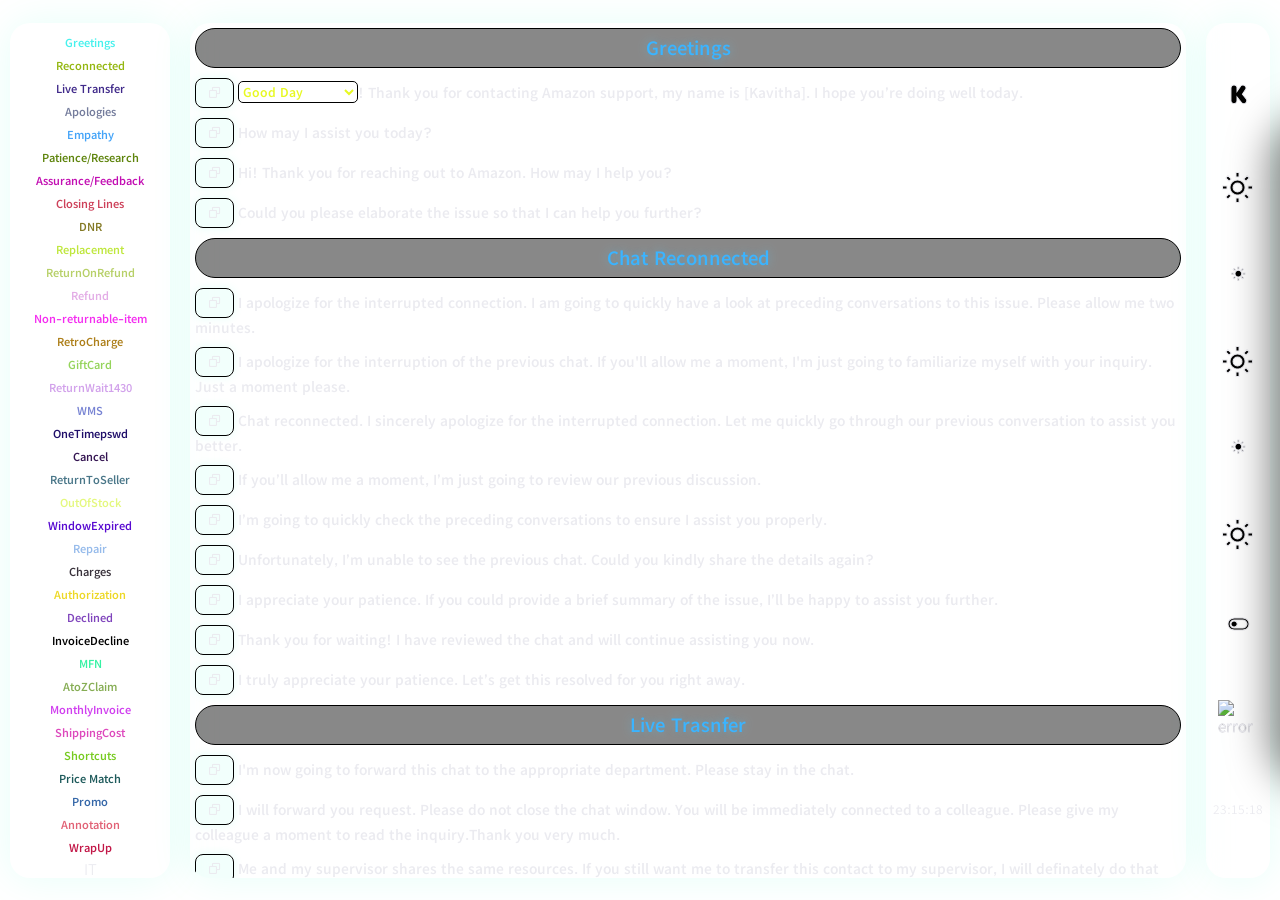
==== commit f1437990: "added time" ====
--- a/index.html
+++ b/index.html
@@ -139,6 +139,11 @@
     align-items: center;
     flex-direction: column;
 }
+.aaps .germany-time{
+    font-size: small;
+    -webkit-text-stroke: 0px var(--text-color);
+    color: var(--text-color);
+}
 .list::-webkit-scrollbar,
 .content::-webkit-scrollbar,
 .anchortags::-webkit-scrollbar
@@ -150,7 +155,7 @@
     text-decoration: none;
     color: black;
 	transition: transform 0.2s ease-in-out;
-    padding: 5px 10px;
+    padding: 4px 10px;
     font-size: 12px;
     font-weight: bold;
 }
@@ -391,7 +396,7 @@
     </div>
     <div class="box content">
         <div id="Greetings">
-        <h2>Greetings/Intro</h2>
+        <h2>Greetings</h2>
         <p><button onclick="copied(this)"><i class='bx bx-copy'></i></button><select id="setGreet"><option value="Good Day">Good Day</option><option value="Good Morning">Good Morning</option><option value="Good Afternoon">Good Afternoon</option><option value="Good Evening">Good Evening</option></select>! Thank you for contacting Amazon support, my name is [Kavitha]. I hope you’re doing well today.</p>
         <p><button onclick="copied(this)"><i class='bx bx-copy'></i></button>How may I assist you today?</p>
         <p><button onclick="copied(this)"><i class='bx bx-copy'></i></button>Hi! Thank you for reaching out to Amazon. How may I help you?</p>
@@ -887,6 +892,7 @@
         <i class='bx bx-sun bx-spin bx-md'></i>
         <div id="togglemode"><i class='bx bx-toggle-left bx-sm'></i></div>
         <img src="https://25.media.tumblr.com/4884e768ca90d98013f97b75a4c0daf6/tumblr_mml6b1kNYS1qdqj3mo1_100.gif" alt="error" height="40px" width="40px">
+        <div id="germany-time" class="germany-time"></div>
     </div>
     <script>
         var toggle = document.getElementById('togglemode');
@@ -925,6 +931,20 @@
 // Attach event listeners
 itPolicy.addEventListener('click', toggleGlass);
 document.addEventListener('click', closeGlass);
+
+// show time in germany
+function updateTime() {
+    const options = {
+        timeZone: 'Europe/Berlin',
+        hour: '2-digit',
+        minute: '2-digit',
+        second: '2-digit'
+    };
+    const time = new Intl.DateTimeFormat('en-GB', options).format(new Date());
+    document.getElementById('germany-time').innerText =  time;
+}
+setInterval(updateTime, 1000);
+updateTime();
 </script>
 </body>
 </html>
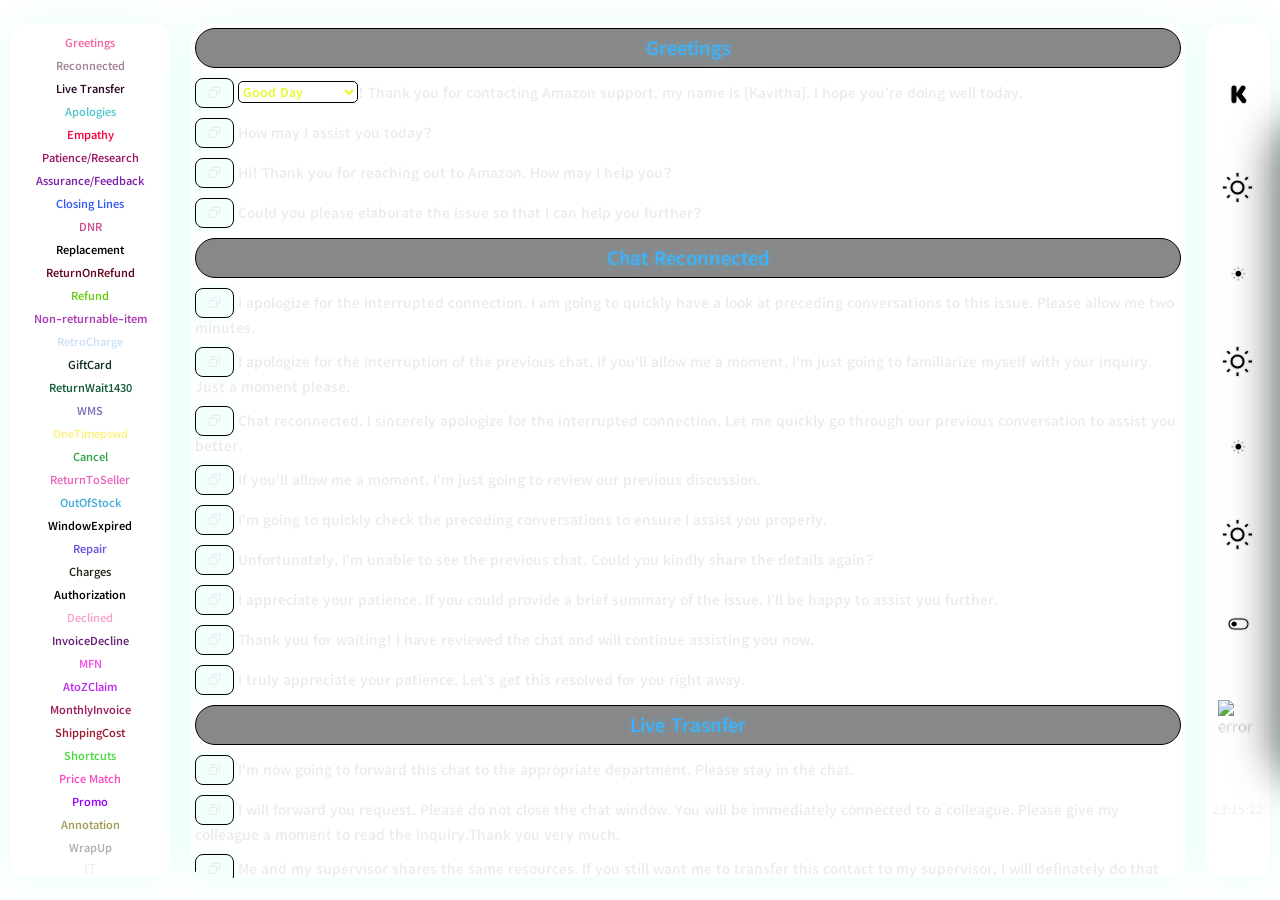
==== commit 80ade559: "modes" ====
--- a/index.html
+++ b/index.html
@@ -335,7 +335,7 @@
 </head>
 <body>
     <video autoplay muted loop playsinline class="bg-video">
-        <source src="https://kavitha351.github.io/Transcript/bggif.mp4" type="video/mp4"></source>
+        <source src="https://kavitha351.github.io/Transcript/bgdark.mp4" type="video/mp4"></source>
     </video>
     <div class="box list">
                 <a href="#Greetings">Greetings</a>
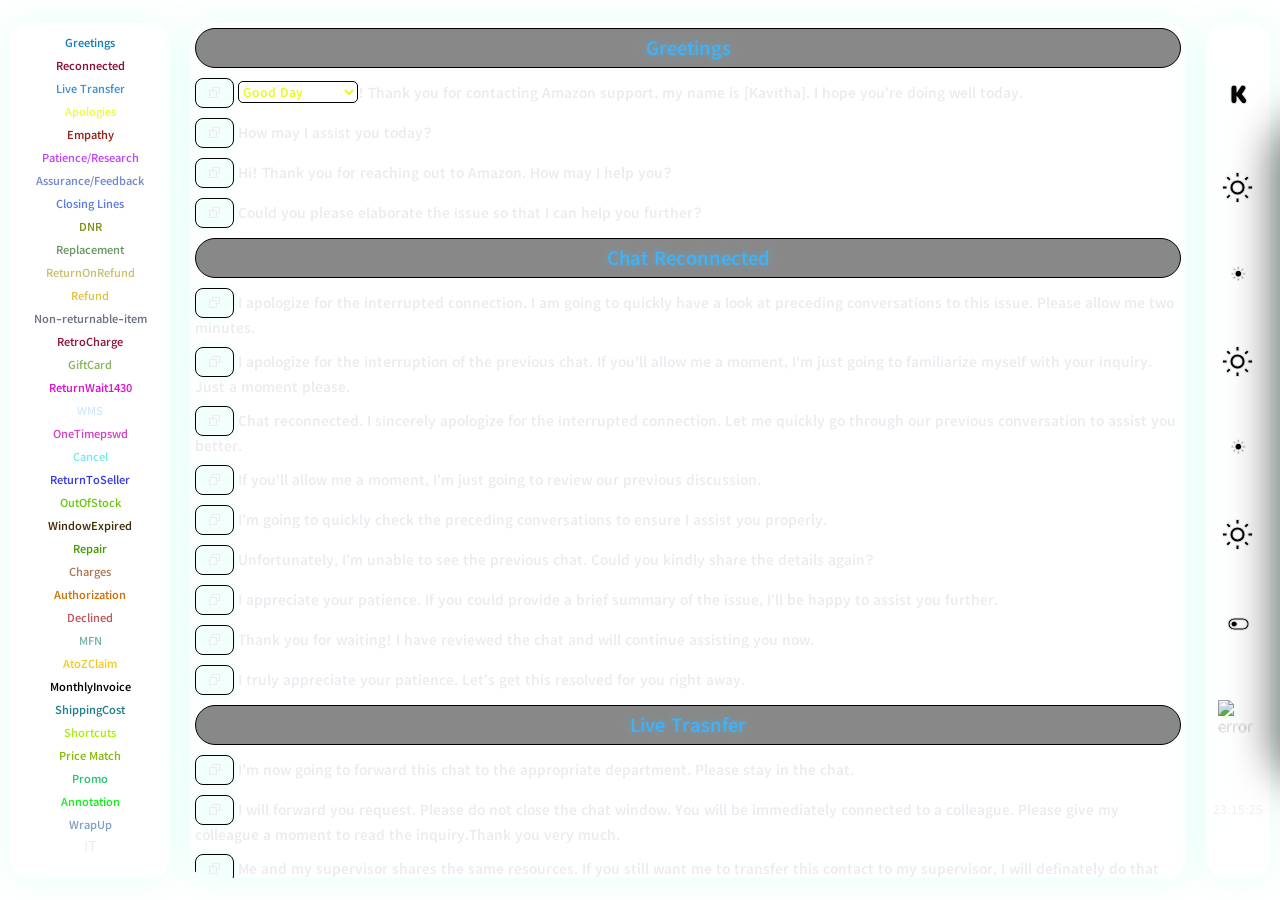
==== commit 2c3c1a41: "changed file size" ====
--- a/index.html
+++ b/index.html
@@ -9,24 +9,22 @@
        @import url('https://fonts.googleapis.com/css2?family=Dancing+Script:wght@400..700&family=Edu+AU+VIC+WA+NT+Guides:wght@400..700&family=Itim&display=swap');
    @import url('https://fonts.googleapis.com/css2?family=Dancing+Script:wght@400..700&family=Edu+AU+VIC+WA+NT+Guides:wght@400..700&family=Itim&family=Kedebideri:wght@400;500;600;700;800;900&display=swap');
 :root.active-root{
-    --text-color:gray;
+    --text-color:black;
     --btn-border: rgba(0, 157, 175, 0.966);
-    --btn-fill: #00ff9d; 
+    --btn-fill:  pink; 
     --h2-color: rgb(157, 222, 5);
     --Glass:rgba(40, 39, 39, 0.434);
     --side-plaines: #111;
-    --inputs:rgb(8, 218, 245);
-    /* --body-bg:url("https://media1.giphy.com/media/xUA7b4arnbo3THfzi0/giphy.gif"); */
+    --inputs:rgb(0, 0, 0);
 }
 :root {
     --text-color: #EBEBF0;
     --btn-border: #000;
-    --btn-fill:  pink;
+    --btn-fill: #00ff9d ;
     --h2-color: #3BB4FF;
     --Glass:rgba(62, 40, 59, 0.5);
     --side-plaines: rgb(62, 40, 59);
     --inputs:#e7f921;
-    /* --body-bg:  url("https://media0.giphy.com/media/v1.Y2lkPTc5MGI3NjExNXBna3ZpOWh6MHl4ZTNmaTBsd3k0YnB6YWZiaThzMDdkbTZwNmJjNiZlcD12MV9pbnRlcm5hbF9naWZfYnlfaWQmY3Q9Zw/l1J9xRLvfhAGVeiys/giphy.gif");  */
     --overlay: rgba(0, 0, 0, 0.5);
 }
 .bg-video {
@@ -334,8 +332,9 @@
     </script>
 </head>
 <body>
-    <video autoplay muted loop playsinline class="bg-video">
-        <source src="https://kavitha351.github.io/Transcript/bgdark.mp4" type="video/mp4"></source>
+    <video autoplay muted loop playsinline 
+       id="bg-video"
+       class="bg-video" preload="none">
     </video>
     <div class="box list">
                 <a href="#Greetings">Greetings</a>
@@ -364,7 +363,6 @@
 				<a href="#unknown">Charges</a>
                 <a href="#authorize">Authorization</a>
 				<a href="#decline">Declined</a>
-				<a href="#decline-monthly">InvoiceDecline</a>
 				<a href="#contactseller">MFN</a>
 				<a href="#AtoZclaim">AtoZClaim</a>
 				<a href="#invoice">MonthlyInvoice</a>
@@ -427,12 +425,9 @@
     <div id="apologies">
         <h2>Apology</h2>
         <p><button onclick="copied(this)"><i class='bx bx-copy'></i></button>I sincerely apologize for the delay in delivering your order. I understand how important this is, and I appreciate your patience. I will check the status and find the best solution for you.</p>
-        <p><button onclick="copied(this)"><i class='bx bx-copy'></i></button>I’m really sorry that you received a <select><option value="damaged">damaged</option><option value="defective">defective</option><option value="incomplete">incomplete item</option></select> product. That’s not the experience we want for our customers. Let me make this right for you.</p>
-        <p><button onclick="copied(this)"><i class='bx bx-copy'></i></button>I’m really sorry that you received the wrong item. I will arrange a return and ensure you get the correct product as soon as possible.</p>
-        <p><button onclick="copied(this)"><i class='bx bx-copy'></i></button>I’m sorry for any confusion regarding your <select><option value="billing">billing</option><option value="refund">refund</option></select>. I understand your concern, and I’ll look into this right away to get it resolved.</p>
+        <p><button onclick="copied(this)"><i class='bx bx-copy'></i></button>I’m really sorry that you received a <select><option value="damaged">damaged</option><option value="defective">defective</option><option value="incomplete">incomplete item</option><option value="wrong">wrong</option></select> product. That’s not the experience we want for our customers. Let me make this right for you.</p>
         <p><button onclick="copied(this)"><i class='bx bx-copy'></i></button>I sincerely apologize that your cancellation request could not be processed as expected. Let me check what I can do to help resolve this for you.</p>
         <p><button onclick="copied(this)"><i class='bx bx-copy'></i></button>I'm sorry for the trouble caused by this cancellation issue. I’ll do my best to assist you with the next steps.</p>
-        <p><button onclick="copied(this)"><i class='bx bx-copy'></i></button>I sincerely apologize if my response did not meet your expectations. I am here to help, and I appreciate the opportunity to assist you better.</p>
         <p><button onclick="copied(this)"><i class='bx bx-copy'></i></button>I am sorry to hear that you have not received the refund till now. Let me check this for you.</p>
         <p><button onclick="copied(this)"><i class='bx bx-copy'></i></button>I am sorry to hear that you received an empty package. May I know was the packaging damaged?</p>
         <p><button onclick="copied(this)"><i class='bx bx-copy'></i></button>I am sorry that our product does meet your expectation. Let me check how can I help you at this moment.</p>
@@ -578,7 +573,7 @@
     </div>
     <div id="nonreturnable">
         <h2>Non-returnable-Item</h2>
-        <p><button onclick="copied(this)"><i class='bx bx-copy'></i></button>I see that the item is non retunable item ,therefore you are not getting the option to create the return label.</p>
+        <p><button onclick="copied(this)"><i class='bx bx-copy'></i></button>I see that the item is non returnable item ,therefore you are not getting the option to create the return label.</p>
         <p><button onclick="copied(this)"><i class='bx bx-copy'></i></button>In this case, as a one-time exception I will help you with the full refund and you do not need to return the item to us.</p>
         <p><button onclick="copied(this)"><i class='bx bx-copy'></i></button>You can check whether an item is returnable or non-returnable on Amazon's website by visiting the product's page and looking for the "Return policy" section. Typically, this information is displayed near the price and shipping details. Additionally, you can often find details about the return policy in the product description or in the "Shipping & returns" section on the product page. If you're unsure, you can also contact us for clarification. I hope you understand.</p>
     </div>
@@ -745,7 +740,6 @@
     </div>
     <div id="decline">
         <h2>Declined</h2>
-        <p><button onclick="copied(this)"><i class='bx bx-copy'></i></button>We have no details about why the charge was declined. For further information, please contact your bank.</p>
         <p><button onclick="copied(this)"><i class='bx bx-copy'></i></button>Our system performs routine checks of orders in certain cases. As part of this review, your chosen payment method rejected and you were asked to change your payment method to a credit card. Unfortunately. I am unable to reverse this decision manually.</p>
         <p><button onclick="copied(this)"><i class='bx bx-copy'></i></button>Unfortunately, I am unable to reverse this decision manually. It all depends on the system. Normally, everything goes smoothly again when you place some orders with gift cards. We therefore ask you to change the payment method for your next order to gift card or credit card.</p>
         <p><button onclick="copied(this)"><i class='bx bx-copy'></i></button>Afteryou change the payment method for your next order to gift card. you will be able to pay by direct debit again. Because, we have a temporary restriction on processing direct debit as a payment method due to system errors, and this error happens to many customers and is known to us.</p>
@@ -756,12 +750,6 @@
         <p><button onclick="copied(this)"><i class='bx bx-copy'></i></button>I understand please try any another payment method or once delete the account details and add again.</p>
         <p><button onclick="copied(this)"><i class='bx bx-copy'></i></button>The reasons for refusal can be quite different. Sometime there are errors in the transmission of data or the card has already expired.A credit card may have been selected as a payment method that no longer exists or is invalid and has not yet been removed from your customer account.</p>
         <p><button onclick="copied(this)"><i class='bx bx-copy'></i></button>For data protection reasons the issuing bank/credit card institution cannot inform us of the reason tor the refusal. I therefore ask you to contact your issuing bank to find out the reasons for the refusal.</p>
-    </div>
-    <div id="decline-monthly">
-        <h2>MonthlyInvoice Declined</h2>
-        <p><button onclick="copied(this)"><i class='bx bx-copy'></i></button>Our system performs a standard routine check with each order. If it is found that a purchase by invoice is not possible, the payment method Monthly Invoice will not be offered during the order process.</p>
-        <p><button onclick="copied(this)"><i class='bx bx-copy'></i></button>This automatic decision can be caused by various reasons and cannot be manually influenced. I ask for your understanding. Nor can our Customer Service see the exact reason due to privacy reasons.</p>
-        <p><button onclick="copied(this)"><i class='bx bx-copy'></i></button>Instead of Monthly Invoice, we are happy to offer alternative payment methods such as direct debit, credit card or Amazon.de gift cards (not for Prime memberships).</p>
     </div>
     <div id="contactseller">
         <h2>MFN</h2>
@@ -810,30 +798,19 @@
     </div>
     <div id="shorts">
         <h2>Shortcuts</h2>
-        <p><button onclick="copied(this)"><i class='bx bx-copy'></i></button>May I know issue with the item?</p>
-        <p><button onclick="copied(this)"><i class='bx bx-copy'></i></button>Can you please confirm the date when did you return the item?</p>
-        <p><button onclick="copied(this)"><i class='bx bx-copy'></i></button>Could you please help me with the last four digits of your credit card and its expiry date?</p>
-        <p><button onclick="copied(this)"><i class='bx bx-copy'></i></button>May I know the reason for contacting us so late?</p>
-        <p><button onclick="copied(this)"><i class='bx bx-copy'></i></button>May I know reason for returning the item?</p>
-        <p><button onclick="copied(this)"><i class='bx bx-copy'></i></button>Is this the item you are referring to ?</p>
-        <p><button onclick="copied(this)"><i class='bx bx-copy'></i></button>Will that be okay for you?</p>
         <p><button onclick="copied(this)"><i class='bx bx-copy'></i></button>May I know what would you prefer?</p>
         <p><button onclick="copied(this)"><i class='bx bx-copy'></i></button>I see that there are multiple items in this order number</p>
         <p><button onclick="copied(this)"><i class='bx bx-copy'></i></button>Can you please help me with the item name?</p>
         <p><button onclick="copied(this)"><i class='bx bx-copy'></i></button>Can you please help me with the order number?</p>
         <p><button onclick="copied(this)"><i class='bx bx-copy'></i></button>I hope I was able to answer all your questions.</p>
-        <p><button onclick="copied(this)"><i class='bx bx-copy'></i></button>I understand your concern.</p>
-        <p><button onclick="copied(this)"><i class='bx bx-copy'></i></button>I request you to please wait.</p>
         <p><button onclick="copied(this)"><i class='bx bx-copy'></i></button>Could you please confirm the payment method?</p>
-        <p><button onclick="copied(this)"><i class='bx bx-copy'></i></button>I hope you agree with the solution.</p>
-        <p><button onclick="copied(this)"><i class='bx bx-copy'></i></button>I hope you understand.</p>
+        <p><button onclick="copied(this)"><i class='bx bx-copy'></i></button>I hope you agree with this solution.</p>
         <p><button onclick="copied(this)"><i class='bx bx-copy'></i></button>Let me check this for you.</p>
         <p><button onclick="copied(this)"><i class='bx bx-copy'></i></button>Please allow me a minute</p>
         <p><button onclick="copied(this)"><i class='bx bx-copy'></i></button>Can you please send me the images of damaged item on this link?</p>
         <p><button onclick="copied(this)"><i class='bx bx-copy'></i></button>Can you please send me the return receipt on this link?</p>
         <p><button onclick="copied(this)"><i class='bx bx-copy'></i></button>I don't mean to rush you but have you send us the return receipt on this link?</p>
         <p><button onclick="copied(this)"><i class='bx bx-copy'></i></button>I don't mean to rush you but have you send the images of the item on this link?</p>
-        <p><button onclick="copied(this)"><i class='bx bx-copy'></i></button>I wish you did not have to go through that.</p>
         <p><button onclick="copied(this)"><i class='bx bx-copy'></i></button>This is the maximum time I request you to wait.</p>
         <p><button onclick="copied(this)"><i class='bx bx-copy'></i></button>I have checked the details for you.</p>
     </div>
@@ -896,21 +873,43 @@
     </div>
     <script>
         var toggle = document.getElementById('togglemode');
-        var activeRoot = document.querySelector(':root');
-        toggle.addEventListener('click',function(){
-            activeRoot.classList.toggle('active-root');
-            toggle.classList.toggle('active');
-            var icon = toggle.querySelector('i');
-            if (toggle.classList.contains('active')) {
-                // Change icon to bx-toggle-right
-                icon.classList.remove('bx-toggle-left');
-                icon.classList.add('bx-toggle-right');
-            } else {
-                // Change icon to bx-toggle-left
-                icon.classList.remove('bx-toggle-right');
-                icon.classList.add('bx-toggle-left');
-            }
-        })
+var activeRoot = document.querySelector(':root');
+
+const video = document.getElementById('bg-video');
+
+// INITIAL VIDEO (Dark Mode)
+video.src = "https://kavitha351.github.io/Transcript/bgdark.mp4";
+
+toggle.addEventListener('click', function(){
+
+    activeRoot.classList.toggle('active-root');
+    toggle.classList.toggle('active');
+
+    var icon = toggle.querySelector('i');
+
+    // LIGHT MODE
+    if (toggle.classList.contains('active')) {
+
+        icon.classList.remove('bx-toggle-left');
+        icon.classList.add('bx-toggle-right');
+
+        // CHANGE TO LIGHT VIDEO
+        video.src = "https://kavitha351.github.io/Transcript/bglight.mp4";
+
+    } 
+    
+    // DARK MODE
+    else {
+
+        icon.classList.remove('bx-toggle-right');
+        icon.classList.add('bx-toggle-left');
+
+        // CHANGE TO DARK VIDEO
+        video.src = "https://kavitha351.github.io/Transcript/bgdark.mp4";
+    }
+
+    video.play();
+});
 
     //it Javascript for policy
     const itPolicy = document.getElementById('itPolicy');
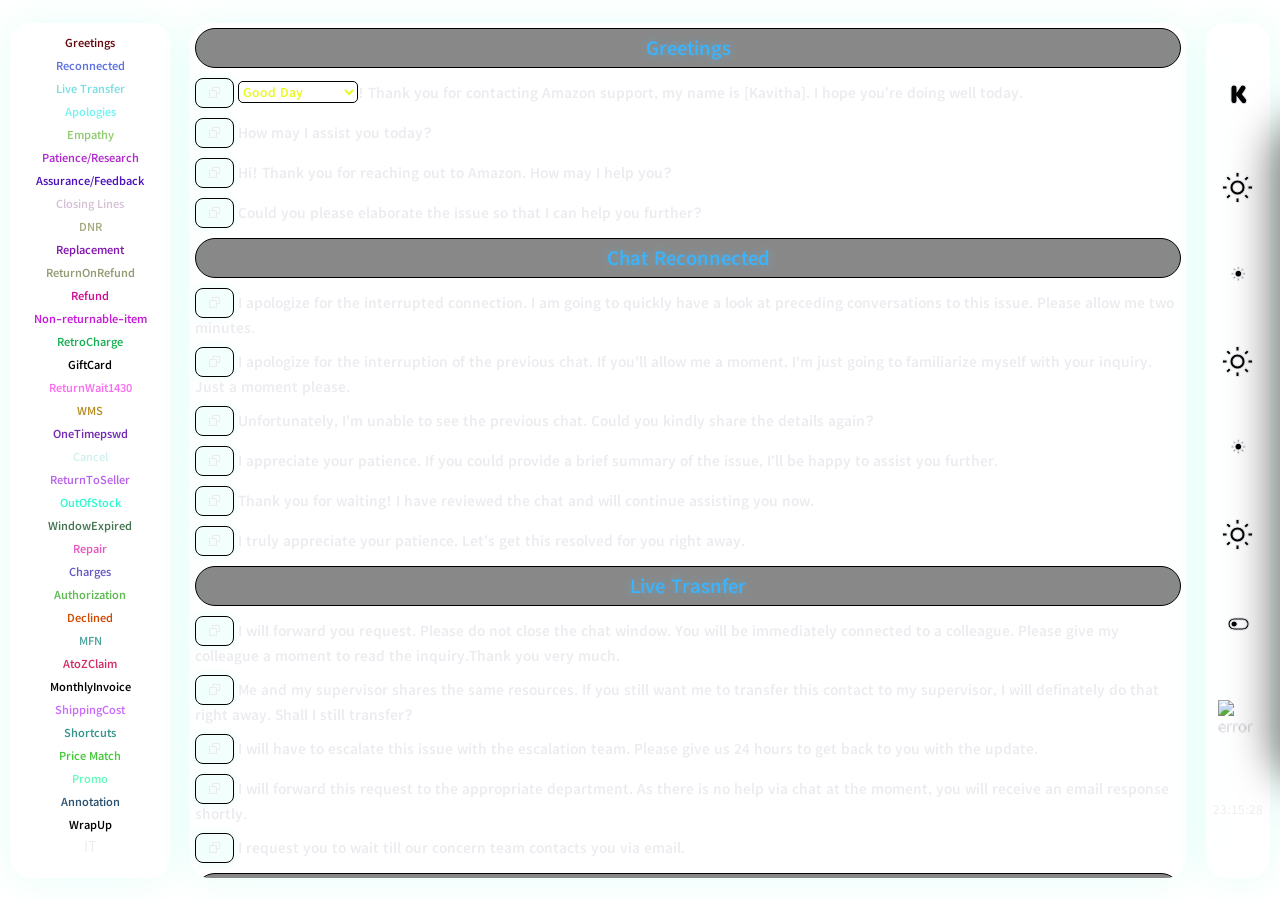
==== commit 9722fbce: "goatcounter" ====
--- a/index.html
+++ b/index.html
@@ -252,6 +252,8 @@
 </style>
 <link rel="icon" href="data:image/svg+xml,%3Csvg xmlns='http://www.w3.org/2000/svg' viewBox='0 0 1 1'%3E%3Ctext y='.9em' font-size='.9' font-weight='bold'%3E👻%3C/text%3E%3C/svg%3E" type="image/svg+xml">
 <!-- <script src="https://cdn.tailwindcss.com"></script> -->
+ <script data-goatcounter="https://kiwifruit.goatcounter.com/count"
+        async src="//gc.zgo.at/count.js"></script>
     <script>
         let count = 0;
         // to copy the lines
@@ -404,9 +406,6 @@
         <h2>Chat Reconnected</h2>
         <p><button onclick="copied(this)"><i class='bx bx-copy'></i></button>I apologize for the interrupted connection. I am going to quickly have a look at preceding conversations to this issue. Please allow me two minutes.</p>
         <p><button onclick="copied(this)"><i class='bx bx-copy'></i></button>I apologize for the interruption of the previous chat. If you'll allow me a moment, I'm just going to familiarize myself with your inquiry. Just a moment please.</p>
-        <p><button onclick="copied(this)"><i class='bx bx-copy'></i></button>Chat reconnected. I sincerely apologize for the interrupted connection. Let me quickly go through our previous conversation to assist you better.</p>
-        <p><button onclick="copied(this)"><i class='bx bx-copy'></i></button>If you’ll allow me a moment, I’m just going to review our previous discussion.</p>
-        <p><button onclick="copied(this)"><i class='bx bx-copy'></i></button>I’m going to quickly check the preceding conversations to ensure I assist you properly.</p>
         <p><button onclick="copied(this)"><i class='bx bx-copy'></i></button>Unfortunately, I’m unable to see the previous chat. Could you kindly share the details again?</p>
         <p><button onclick="copied(this)"><i class='bx bx-copy'></i></button>I appreciate your patience. If you could provide a brief summary of the issue, I’ll be happy to assist you further.</p>
         <p><button onclick="copied(this)"><i class='bx bx-copy'></i></button>Thank you for waiting! I have reviewed the chat and will continue assisting you now.</p>
@@ -414,20 +413,16 @@
     </div>
     <div id="transfer">
         <h2>Live Trasnfer</h2>
-        <p><button onclick="copied(this)"><i class='bx bx-copy'></i></button>I'm now going to forward this chat to the appropriate department. Please stay in the chat.</p>
         <p><button onclick="copied(this)"><i class='bx bx-copy'></i></button>I will forward you request. Please do not close the chat window. You will be immediately connected to a colleague. Please give my colleague a moment to read the inquiry.Thank you very much.</p>
         <p><button onclick="copied(this)"><i class='bx bx-copy'></i></button>Me and my supervisor shares the same resources. If you still want me to transfer this contact to my supervisor, I will definately do that right away. Shall I still transfer?</p>
         <p><button onclick="copied(this)"><i class='bx bx-copy'></i></button>I will have to escalate this issue with the escalation team. Please give us 24 hours to get back to you with the update.</p>
         <p><button onclick="copied(this)"><i class='bx bx-copy'></i></button>I will forward this request to the appropriate department. As there is no help via chat at the moment, you will receive an email response shortly.</p>
         <p><button onclick="copied(this)"><i class='bx bx-copy'></i></button>I request you to wait till our concern team contacts you via email.</p>
-        <p style="color: green;"><button onclick="copied(this)"><i class='bx bx-copy'></i></button>I see that your account is <select><option value="deactivated">deactivated</option><option value="on hold">on hold</option></select>. Therefore I am not able to access your account to help you further. Please do not worry.</p>
     </div>
     <div id="apologies">
         <h2>Apology</h2>
         <p><button onclick="copied(this)"><i class='bx bx-copy'></i></button>I sincerely apologize for the delay in delivering your order. I understand how important this is, and I appreciate your patience. I will check the status and find the best solution for you.</p>
         <p><button onclick="copied(this)"><i class='bx bx-copy'></i></button>I’m really sorry that you received a <select><option value="damaged">damaged</option><option value="defective">defective</option><option value="incomplete">incomplete item</option><option value="wrong">wrong</option></select> product. That’s not the experience we want for our customers. Let me make this right for you.</p>
-        <p><button onclick="copied(this)"><i class='bx bx-copy'></i></button>I sincerely apologize that your cancellation request could not be processed as expected. Let me check what I can do to help resolve this for you.</p>
-        <p><button onclick="copied(this)"><i class='bx bx-copy'></i></button>I'm sorry for the trouble caused by this cancellation issue. I’ll do my best to assist you with the next steps.</p>
         <p><button onclick="copied(this)"><i class='bx bx-copy'></i></button>I am sorry to hear that you have not received the refund till now. Let me check this for you.</p>
         <p><button onclick="copied(this)"><i class='bx bx-copy'></i></button>I am sorry to hear that you received an empty package. May I know was the packaging damaged?</p>
         <p><button onclick="copied(this)"><i class='bx bx-copy'></i></button>I am sorry that our product does meet your expectation. Let me check how can I help you at this moment.</p>
@@ -443,13 +438,9 @@
         <p><button onclick="copied(this)"><i class='bx bx-copy'></i></button>I truly regret the inconvenience this has caused. Let me check the details and provide you with an update as soon as possible.</p>
         <p><button onclick="copied(this)"><i class='bx bx-copy'></i></button>I’m really sorry that your experience with us has not been up to expectations. We truly value your feedback, and I’d love to make this right for you.</p>
         <p><button onclick="copied(this)"><i class='bx bx-copy'></i></button>I understand your frustration and I am extremely sorry for what happened. Let me check how can I make it up to you.</p>
-        <p><button onclick="copied(this)"><i class='bx bx-copy'></i></button>Your feelings about this are completely valid.</p>
-        <p><button onclick="copied(this)"><i class='bx bx-copy'></i></button>I want you to know that we take your concerns seriously.</p>
+        <p><button onclick="copied(this)"><i class='bx bx-copy'></i></button>Your feelings about this are completely valid. I want you to know that we take your concerns seriously.</p>
         <p><button onclick="copied(this)"><i class='bx bx-copy'></i></button>I know how tough that is, but I appreciate you bringing this to our attention.</p>
-        <p><button onclick="copied(this)"><i class='bx bx-copy'></i></button>I am sorry you've had to take the time to call about this, but I am glad you did.</p>
-        <p><button onclick="copied(this)"><i class='bx bx-copy'></i></button>I can sense your frustration, and I am here to help.</p>
         <p><button onclick="copied(this)"><i class='bx bx-copy'></i></button>Even though I know this has been tough, your feedback is really valuable and helps us improve our service.</p>
-        <p><button onclick="copied(this)"><i class='bx bx-copy'></i></button>Thank you for giving us the opportunity to address what must be a really frustrating issue.</p>
         <p><button onclick="copied(this)"><i class='bx bx-copy'></i></button>I completely understand your concern, and I assure you that I’ll check this thoroughly and provide you with the best resolution.</p>
     </div>
     <div id="wait">
@@ -457,7 +448,6 @@
         <p><button onclick="copied(this)"><i class='bx bx-copy'></i></button>I apologize for the inconvenience caused. Please allow me two minutes to check this for you.</p>
         <p><button onclick="copied(this)"><i class='bx bx-copy'></i></button>Please allow me two minutes to check this for you.</p>
         <p><button onclick="copied(this)"><i class='bx bx-copy'></i></button>May I place you on hold for 2 minutes while I check this for you?</p>
-        <p><button onclick="copied(this)"><i class='bx bx-copy'></i></button>I’ll need about 2 minutes to look into this further. Would that be okay?</p>
         <p><button onclick="copied(this)"><i class='bx bx-copy'></i></button>Let me quickly check the details for you. This will take about 2 minutes—may I place you on hold?</p>
         <p><button onclick="copied(this)"><i class='bx bx-copy'></i></button>Thank you for your patience. I’ll be back with you shortly.</p>
         <p><button onclick="copied(this)"><i class='bx bx-copy'></i></button>I really appreciate your time. I’ll be back in just a couple of minutes with an update.</p>
@@ -474,7 +464,6 @@
     </div>
     <div id="sorry">
         <h2>Assurance/Feedback</h2>
-        <p><button onclick="copied(this)"><i class='bx bx-copy'></i></button>Rest assured, I am here to help, and I will do everything I can to resolve this for you.</p>
         <p><button onclick="copied(this)"><i class='bx bx-copy'></i></button>I understand how important this is, and I’ll make sure you get the best possible resolution.</p>
         <p><button onclick="copied(this)"><i class='bx bx-copy'></i></button>I truly appreciate your patience, and I’ll ensure this is taken care of right away.</p>
         <p><button onclick="copied(this)"><i class='bx bx-copy'></i></button>I completely understand your concern. I’m closely monitoring this, and I will ensure your order reaches you as soon as possible.</p>
@@ -485,7 +474,6 @@
         <p><button onclick="copied(this)"><i class='bx bx-copy'></i></button>You don’t have to worry about a thing! I’ll ensure that your replacement is on its way as soon as possible.</p>
         <p><button onclick="copied(this)"><i class='bx bx-copy'></i></button>Please rest assured that I’m looking into this for you. I’ll make sure you receive the correct update as soon as possible.</p>
         <p><button onclick="copied(this)"><i class='bx bx-copy'></i></button>I understand that technical issues can be frustrating, but I’m here to help, and I’ll do my best to get this resolved for you quickly</p>
-        <p><button onclick="copied(this)"><i class='bx bx-copy'></i></button>You’re in good hands! I’ll guide you step by step until we have this issue fixed.</p>
         <p><button onclick="copied(this)"><i class='bx bx-copy'></i></button>I completely understand how you feel, and I truly appreciate your patience. I’ll make sure this is taken care of immediately.</p>
         <p><button onclick="copied(this)"><i class='bx bx-copy'></i></button>Your concern is my priority, and I’ll do everything I can to ensure a smooth resolution.</p>
         <p><button onclick="copied(this)"><i class='bx bx-copy'></i></button>I'm sorry for the problems you've encountered. We have forwarded your feedback to our technical department and they are already working to resolve this issue.</p>
@@ -503,7 +491,6 @@
         <p><button onclick="copied(this)"><i class='bx bx-copy'></i></button>Is there anything else that I may assist you with today?</p>
         <p><button onclick="copied(this)"><i class='bx bx-copy'></i></button>I will be glad if I could be of any more help for you today. Do you have another further questions for me?</p>
         <p><button onclick="copied(this)"><i class='bx bx-copy'></i></button>Your welcome. Thank you for this pleasant chat. Goodbye.</p>
-        <p><button onclick="copied(this)"><i class='bx bx-copy'></i></button>Thank you for the nice chat and have a nice evening.</p>
         <p><button onclick="copied(this)"><i class='bx bx-copy'></i></button>Unfortunately, we cannot send you the minutes of our conversation by email. However, you can view the history at any time by scrolling up.</p>
         <p><button onclick="copied(this)"><i class='bx bx-copy'></i></button>By scrolling up in this chat you can see the complete conversation. This works for both, within the Amazon App and on your desktop computer.</p>
         <p><button onclick="copied(this)"><i class='bx bx-copy'></i></button>Your Welcome. Thank you for contacting Amazon. Wishing you a nice day.</p>
@@ -554,7 +541,7 @@
     <div id="returnrefund">
         <h2>ReturnOnRefund</h2>
         <p><button onclick="copied(this)"><i class='bx bx-copy'></i></button>I am sorry to hear that the item is <select><option value="defective">defective</option><option value="damaged">damaged</option></select>.</p>
-        <p><button onclick="copied(this)"><i class='bx bx-copy'></i></button>I am sorry to hear that the item no longer works.</p>
+        <p><button onclick="copied(this)"><i class='bx bx-copy'></i></button>I am sorry to hear that the item is no longer working.</p>
         <p><button onclick="copied(this)"><i class='bx bx-copy'></i></button>I see that as a part of warranty, you can return the item for the full refund.</p>
         <p><button onclick="copied(this)"><i class='bx bx-copy'></i></button>To make things right you can return the item for the full refund.</p>
         <p><button onclick="copied(this)"><i class='bx bx-copy'></i></button>This label is not prepaid, it's international label. We don't have contracts with international carriers. Because of that, we refund return shipping cost in full once the item is received and refunded. Just save the receipt and when you receive refund for the item, send us the return receipt to [<textarea class="textarea"></textarea>] in pdf or jpg format and we will manually refund the shipping costs.</p>
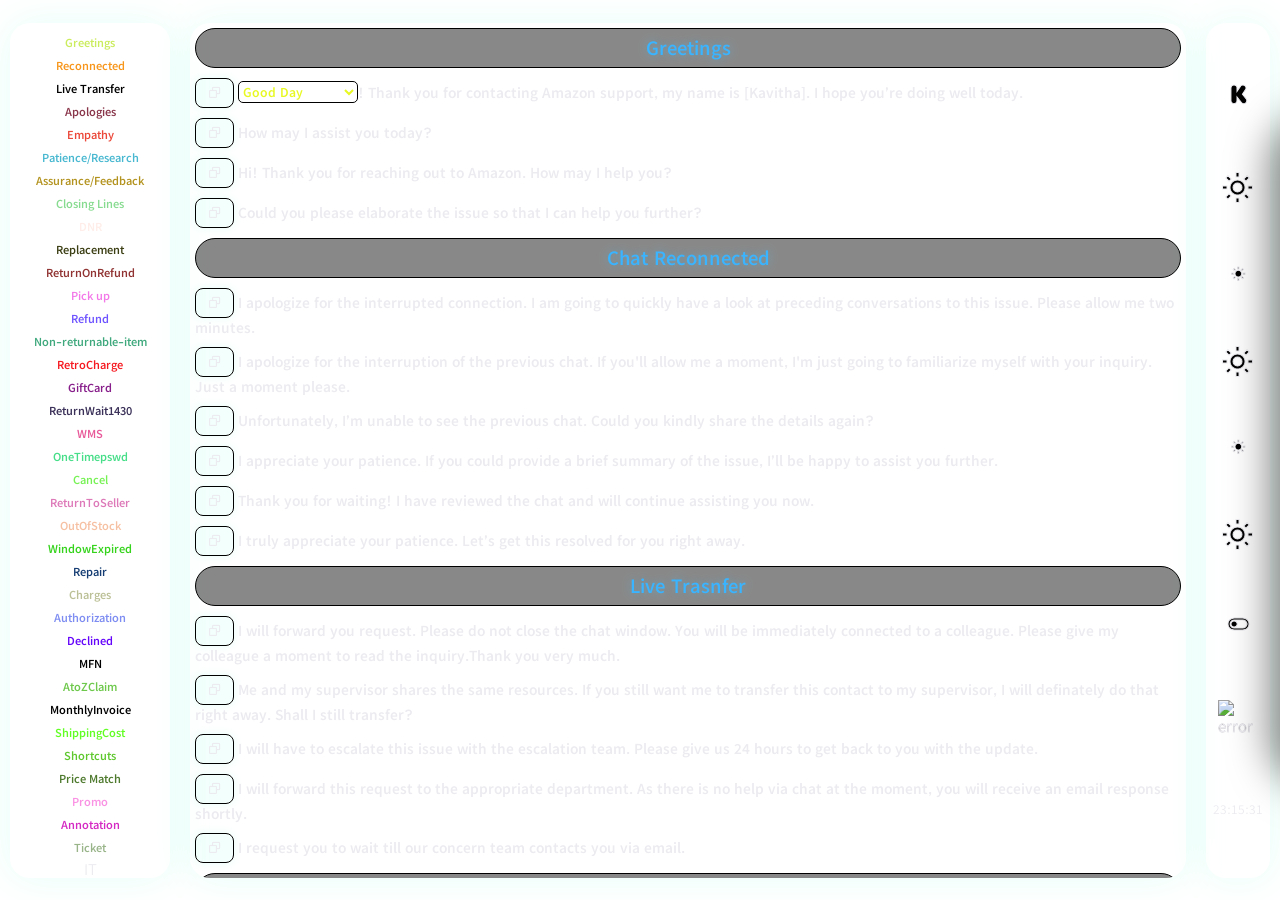
==== commit a51c44f5: "vantajs thank you:)" ====
--- a/index.html
+++ b/index.html
@@ -27,14 +27,14 @@
     --inputs:#e7f921;
     --overlay: rgba(0, 0, 0, 0.5);
 }
-.bg-video {
+/* .bg-video {
     position: fixed;
     inset: 0;
     width: 100%;
     height: 100%;
     object-fit: cover;
     z-index: -2;
-}
+} */
 *{
     margin: 0;
     padding: 0;
@@ -57,8 +57,8 @@
     overflow-x: hidden;
     border-radius: 20px;
     margin: 10px;
-    background-color: rgba(255, 255, 255, 0.05);
-    backdrop-filter: blur(12px);
+    background-color: rgba(255, 255, 255, 0.06);
+    backdrop-filter: blur(8px);
     box-shadow: 
         0 0 40px rgba(0,255,200,0.1),
         inset 0 0 20px rgba(255,255,255,0.05);
@@ -248,6 +248,14 @@
 }
 #togglemode{
     cursor: pointer;
+}
+#vanta-bg{
+    position: fixed;
+    top:0;
+    left:0;
+    width:100%;
+    height:100%;
+    z-index:-1;
 }
 </style>
 <link rel="icon" href="data:image/svg+xml,%3Csvg xmlns='http://www.w3.org/2000/svg' viewBox='0 0 1 1'%3E%3Ctext y='.9em' font-size='.9' font-weight='bold'%3E👻%3C/text%3E%3C/svg%3E" type="image/svg+xml">
@@ -332,12 +340,15 @@
             window.open(url, '_blank');
         }
     </script>
+    <script src="https://cdnjs.cloudflare.com/ajax/libs/three.js/r134/three.min.js"></script>
+    <script src="https://cdn.jsdelivr.net/npm/vanta@latest/dist/vanta.net.min.js"></script>
 </head>
 <body>
-    <video autoplay muted loop playsinline 
+    <!-- <video autoplay muted loop playsinline 
        id="bg-video"
        class="bg-video" preload="none">
-    </video>
+    </video> -->
+    <div id="vanta-bg"></div>
     <div class="box list">
                 <a href="#Greetings">Greetings</a>
 				<a href="#reconnect">Reconnected</a>
@@ -350,6 +361,7 @@
 				<a href="#dnr">DNR</a>
 				<a href="#replacement">Replacement</a>
 				<a href="#returnrefund">ReturnOnRefund</a>
+                <a href="#pickup">Pick up</a>
 				<a href="#refund">Refund</a>
                 <a href="#nonreturnable">Non-returnable-item</a>
 				<a href="#retrocharge">RetroCharge</a>
@@ -373,7 +385,7 @@
 				<a href="#pricematch">Price Match</a>
 				<a href="#promo">Promo</a>
                 <a href="#annotation">Annotation</a>
-                <a href="#wrapup">WrapUp</a>
+                <a href="#ticket">Ticket</a>
                 <div id="itPolicy">IT</div>
     </div>
     <div id="itGlass">
@@ -381,6 +393,7 @@
            <button class="it-btn" onclick="ItFunction('https://eu.inspire.cs.amazon.dev/real-time-hmd-details/')">Inspire</button>
            <button class="it-btn" onclick="ItFunction('https://www.ecosia.org/chat?q=ecosia')">ClickEcosiaAI</button>
            <button class="it-btn" onclick="ItFunction('https://www.bing.com/')">Bing</button>
+           <button class="it-btn" onclick="ItFunction('https://skillsprofile.skillbuilder.aws/user/kavitha/certification-badges')">Credly Badges</button>
            <button class="it-btn" onclick="ItFunction('https://onlineradios.in/new-hits-of-bollywood/')">Radio</button>
            <button class="it-btn" onclick="ItFunction('https://ait.amazon.dev/')">Translator</button>
            <button class="it-btn" onclick="ItFunction('https://atoz.amazon.work/shifts/schedule/')">FindShift</button>
@@ -388,10 +401,12 @@
            <button class="it-btn" onclick="ItFunction('https://csanalytics.amazon.com/DashboardUrl?dashboardId=7f34ba64-2c42-46b2-8442-4be34c79ccb2')">ScoreCard</button>
            <button class="it-btn" onclick="ItFunction('https://music.amazon.in/')">Podcast</button>
            <button class="it-btn" onclick="ItFunction('https://drive.corp.amazon.com')">Drive</button>
-           <button class="it-btn" onclick="ItFunction('https://www.britannica.com/games/loop')">Loop</button>
-           <button class="it-btn" onclick="ItFunction('https://www.merriam-webster.com/games/pilfer')">Pilfer</button>
-           <button class="it-btn" onclick="ItFunction('https://www.britannica.com/games/victordle/')">Victordle</button>
-           <iframe src='https://www.google.co.in/logos/fnbx/solitaire/standalone.html' width="470" height="350" style="margin-top: 7px;"></iframe>
+           <button class="it-btn" onclick="ItFunction('https://www.britannica.com/quiz/browse')">Britannica</button>
+           <button class="it-btn" onclick="ItFunction('https://cs-connect-prod-eu.my.connect.aws/home')">AWS Notification</button>
+           <button class="it-btn" onclick="ItFunction('https://mercury.amazon.com/apps/oblt/outboundLookup/packageLookup?region=eu')">OBLT</button>
+           <button class="it-btn" onclick="ItFunction('https://t.corp.amazon.com/create/templates/82960e80-b531-4a7f-9828-87f9fddc4879')">TT-Service</button>
+           <button class="it-btn" onclick="ItFunction('https://t.corp.amazon.com/create/templates/04d3b41a-5d92-40dc-a806-d02ebeea243d')">TT-WMS-Delay</button>
+           <!-- <iframe src='https://www.google.co.in/logos/fnbx/solitaire/standalone.html' width="470" height="350" style="margin-top: 7px;"></iframe> -->
         </div>
     </div>
     <div class="box content">
@@ -467,13 +482,9 @@
         <p><button onclick="copied(this)"><i class='bx bx-copy'></i></button>I understand how important this is, and I’ll make sure you get the best possible resolution.</p>
         <p><button onclick="copied(this)"><i class='bx bx-copy'></i></button>I truly appreciate your patience, and I’ll ensure this is taken care of right away.</p>
         <p><button onclick="copied(this)"><i class='bx bx-copy'></i></button>I completely understand your concern. I’m closely monitoring this, and I will ensure your order reaches you as soon as possible.</p>
-        <p><button onclick="copied(this)"><i class='bx bx-copy'></i></button>Don't worry! I’ll make sure we find the best possible solution to get your order to you at the earliest.</p>
         <p><button onclick="copied(this)"><i class='bx bx-copy'></i></button>I understand how important this refund is to you. Please be assured that I’m working on it, and you’ll receive your refund within the promised timeframe.</p>
-        <p><button onclick="copied(this)"><i class='bx bx-copy'></i></button>No need to worry! Your refund is in progress, and I’ll keep you updated every step of the way.</p>
         <p><button onclick="copied(this)"><i class='bx bx-copy'></i></button>I understand how frustrating this can be, and I’ll make sure your replacement is processed smoothly.</p>
-        <p><button onclick="copied(this)"><i class='bx bx-copy'></i></button>You don’t have to worry about a thing! I’ll ensure that your replacement is on its way as soon as possible.</p>
         <p><button onclick="copied(this)"><i class='bx bx-copy'></i></button>Please rest assured that I’m looking into this for you. I’ll make sure you receive the correct update as soon as possible.</p>
-        <p><button onclick="copied(this)"><i class='bx bx-copy'></i></button>I understand that technical issues can be frustrating, but I’m here to help, and I’ll do my best to get this resolved for you quickly</p>
         <p><button onclick="copied(this)"><i class='bx bx-copy'></i></button>I completely understand how you feel, and I truly appreciate your patience. I’ll make sure this is taken care of immediately.</p>
         <p><button onclick="copied(this)"><i class='bx bx-copy'></i></button>Your concern is my priority, and I’ll do everything I can to ensure a smooth resolution.</p>
         <p><button onclick="copied(this)"><i class='bx bx-copy'></i></button>I'm sorry for the problems you've encountered. We have forwarded your feedback to our technical department and they are already working to resolve this issue.</p>
@@ -490,7 +501,6 @@
         <p><button onclick="copied(this)"><i class='bx bx-copy'></i></button>Your welcome.</p>
         <p><button onclick="copied(this)"><i class='bx bx-copy'></i></button>Is there anything else that I may assist you with today?</p>
         <p><button onclick="copied(this)"><i class='bx bx-copy'></i></button>I will be glad if I could be of any more help for you today. Do you have another further questions for me?</p>
-        <p><button onclick="copied(this)"><i class='bx bx-copy'></i></button>Your welcome. Thank you for this pleasant chat. Goodbye.</p>
         <p><button onclick="copied(this)"><i class='bx bx-copy'></i></button>Unfortunately, we cannot send you the minutes of our conversation by email. However, you can view the history at any time by scrolling up.</p>
         <p><button onclick="copied(this)"><i class='bx bx-copy'></i></button>By scrolling up in this chat you can see the complete conversation. This works for both, within the Amazon App and on your desktop computer.</p>
         <p><button onclick="copied(this)"><i class='bx bx-copy'></i></button>Your Welcome. Thank you for contacting Amazon. Wishing you a nice day.</p>
@@ -531,7 +541,7 @@
         <p><button onclick="copied(this)"><i class='bx bx-copy'></i></button>Since the item was shipped from the seller's warehouse in this case, unfortunately we can't offer a replacement delivery.</p>
         <p><button onclick="copied(this)"><i class='bx bx-copy'></i></button>I would like to help you with the replacement, I see that the item you ordered is sold by third party sellers and shipped by Amazon. We do not have control over seller's inventory. So replacement is not an option.</p>
         <p><button onclick="copied(this)"><i class='bx bx-copy'></i></button>Unfortunately system does not allow me to create the replacement for this item as the item was purchased more than 30 days ago. I hope you understand.</p>
-        <p><button onclick="copied(this)"><i class='bx bx-copy'></i></button>I sincerely apologize but since the item is sold by a Seller, I'm unable to resend the same item for you.</p>
+        <p><button onclick="copied(this)"><i class='bx bx-copy'></i></button>I have reviewed the details or your order and see that the item is sold by one of our sellers and we only take care of packaging and shipping and don't own their inventory. Hence, we are unable to process a replacement or discount.</p>
         <p><button onclick="copied(this)"><i class='bx bx-copy'></i></button>You can ofcourse return the item for the full refund and place a new order.</p>
         <p><button onclick="copied(this)"><i class='bx bx-copy'></i></button>I have created a free of charge replacement order [<textarea class="textarea" placeholder="Ordernumber"></textarea>] to the same shipping address.</p>
         <p><button onclick="copied(this)"><i class='bx bx-copy'></i></button>In the replacement confirmation email, just ask you to ignore the label, no further action is required from your side.</p>
@@ -546,17 +556,23 @@
         <p><button onclick="copied(this)"><i class='bx bx-copy'></i></button>To make things right you can return the item for the full refund.</p>
         <p><button onclick="copied(this)"><i class='bx bx-copy'></i></button>This label is not prepaid, it's international label. We don't have contracts with international carriers. Because of that, we refund return shipping cost in full once the item is received and refunded. Just save the receipt and when you receive refund for the item, send us the return receipt to [<textarea class="textarea"></textarea>] in pdf or jpg format and we will manually refund the shipping costs.</p>
         <p><button onclick="copied(this)"><i class='bx bx-copy'></i></button>In this case I will help you with the prepaid return label.</p>
-        <p><button onclick="copied(this)"><i class='bx bx-copy'></i></button>There are two ways to return the item: 1)The item can be picked up from your address; 2) You can return the item to the <select><option value="post office">post office</option><option value="post office or UPS">post office or UPS</option></select>. Which option do you prefer?</p>
-        <p><button onclick="copied(this)"><i class='bx bx-copy'></i></button>I can help you with the <select><option value="Post Office">Post Office</option><option value="Punto Poste">Punto Poste</option><option value="Austria Post">Austria Post</option><option value="DHL">DHL</option><option value="Hermes">Hermes</option><option value="international">international</option><option value="UPS">UPS</option><option value="HermesPickUp">HermesPickUp</option></select>.</p>
-        <p><button onclick="copied(this)"><i class='bx bx-copy'></i></button>You can return the item with DHL or Hermes.</p>
+        <p><button onclick="copied(this)"><i class='bx bx-copy'></i></button>I can either arrange a pick up by Hermes or I can help you with the DHL with QR code. Which option do you prefer?</p>
+        <p><button onclick="copied(this)"><i class='bx bx-copy'></i></button>I can help you with the <select><option value="DHL">DHL</option><option value="Post Office">Post Office</option><option value="Punto Poste">Punto Poste</option><option value="Austria Post">Austria Post</option><option value="Hermes">Hermes</option><option value="international">international</option><option value="UPS">UPS</option><option value="HermesPickUp">HermesPickUp</option></select>.</p>
         <p><button onclick="copied(this)"><i class='bx bx-copy'></i></button>Would you prefer QR code or Printable label?</p>
         <p><button onclick="copied(this)"><i class='bx bx-copy'></i></button>Would you prefer refund to the original payment method or to the Amazon account as a gift card?</p>
-        <p><button onclick="copied(this)"><i class='bx bx-copy'></i></button>Thank you for confirming. I have created the return as requested with <select><option value="Post Office">Post Office</option><option value="Punto Poste">Punto Poste</option><option value="Austria Post">Austria Post</option><option value="DHL">DHL</option><option value="Hermes">Hermes</option><option value="international">international</option><option value="UPS">UPS</option><option value="HermesPickUp">HermesPickUp</option><option value="Correos">Correos</option><option value="Celeritas">Celeritas</option></select>. You will receive the return label via email to the email address registered in your customer account. We will refund you the amount, as soon as the item arrives at our returns center.</p>
+        <p><button onclick="copied(this)"><i class='bx bx-copy'></i></button>Thank you for confirming. I have created the return as requested with <select><option value="DHL">DHL</option><option value="Post Office">Post Office</option><option value="Punto Poste">Punto Poste</option><option value="Austria Post">Austria Post</option><option value="Hermes">Hermes</option><option value="international">international</option><option value="UPS">UPS</option><option value="HermesPickUp">HermesPickUp</option><option value="Correos">Correos</option><option value="Celeritas">Celeritas</option></select>. You will receive the return label via email to the email address registered in your customer account. We will refund you the amount, as soon as the item arrives at our returns center.</p>
+        <p><button onclick="copied(this)"><i class='bx bx-copy'></i></button>No problem you can return the item in any normal package or box.</p>
+        <p><button onclick="copied(this)"><i class='bx bx-copy'></i></button>If the original packing is no longer available, you can pack the item or wrap it in paper, plastic, Styrofoam, bubble-wrap or cardboard. You can use available packaging. Just make sure that the item does not come off from the packaging.</p>
+    </div>
+    <div id="pickup">
+        <h2>Pick up</h2>
         <p><button onclick="copied(this)"><i class='bx bx-copy'></i></button>I have successfully arranged a pick up at the given address. The item will be picked up on [<input type="date">]. No need to print label. Carrier will bring the return label with them. And you will also receive an email from the carrier with the pickup date.</p>
-        <p><button onclick="copied(this)"><i class='bx bx-copy'></i></button>Thank you for confirming. The item will be picked up on [<input type="date">] and you will receive an email regarding the pick up shortly.</p>
-        <p><button onclick="copied(this)"><i class='bx bx-copy'></i></button>No problem you can return the item in any normal package or box.</p>
-        <p><button onclick="copied(this)"><i class='bx bx-copy'></i></button>You can also wrap the item in the plastic.</p>
-        <p><button onclick="copied(this)"><i class='bx bx-copy'></i></button>If the original packing is no longer available then you can return the item in any other safe return.</p>
+        <p><button onclick="copied(this)"><i class='bx bx-copy'></i></button>Thank you for confirming. The item will be picked up with in 3 days and you will receive an email regarding the pick up shortly.</p>
+        <p><button onclick="copied(this)"><i class='bx bx-copy'></i></button>Here is the tracking number [<textarea class="textarea" placeholder="tracking number"></textarea>].</p>
+        <p><button onclick="copied(this)"><i class='bx bx-copy'></i></button>I have successfully created the return label and email confirmation had been sent on your registered email address. Here is the tracking number [<textarea class="textarea" placeholder="tracking number"></textarea>]. You will be notified via email regarding the pick up slots. Carrier would arrive on [<input type="date"/>] to collect the item.</p>
+        <p><button onclick="copied(this)"><i class='bx bx-copy'></i></button>You will then receive a confirmation E-mail from DHL regarding this order and a QR code, I request you to scan the QR code and keep the item ready to get it collected.</p>
+        <p><button onclick="copied(this)"><i class='bx bx-copy'></i></button>The carrier's driver will call you about 1 hour before arrival on the day of delivery. The carrier will transfer the goods you ordered to the chosen location in you home/apartment. If you like, a trusted person can also be present to accept the goods on your behalf.</p>
+        <p><button onclick="copied(this)"><i class='bx bx-copy'></i></button>Carrier will call you 1 hour before pick up, if you no longer have the original box, please ensure a proper packaging by using Styrofoam, bubble-wrap and cardboard If you still cannot arrange a packaging, you just need to disconnect it and keep it ready, carrier would arrive to collect the item without packaging. You will be receiving information to your registered email address regarding pick up details.</p>
     </div>
     <div id="nonreturnable">
         <h2>Non-returnable-Item</h2>
@@ -617,7 +633,7 @@
         <p><button onclick="copied(this)"><i class='bx bx-copy'></i></button>I have checked the details for you. Please do not worry, your payment is on hold the payment will be automatically debited from your account within 48 hours once the item entered into the shipping stage. So I request you to wait may be due to some technical issues the payment may declined. If within 48 hours the payment has not debited then we will help you further.</p>
         <p><button onclick="copied(this)"><i class='bx bx-copy'></i></button>As soon as the order is placed, amount will be authorized and freeze in the payment card.</p>
         <p><button onclick="copied(this)"><i class='bx bx-copy'></i></button>Once the item is shipped, amount will be settled and an email will be sent regarding the shipment confirmation</p>
-        <p><button onclick="copied(this)"><i class='bx bx-copy'></i></button>I have checked the details for you, It looks like the order was lost in transit.</p>
+        <p><button onclick="copied(this)"><i class='bx bx-copy'></i></button>Carriers are assigned to orders by an automated system based on factors like availability, locality and other business reasons. I am afraid that we don't have ability to assign certain carriers to a specific orders.</p>
         <p><button onclick="copied(this)"><i class='bx bx-copy'></i></button>I have contacted the fulfillment center and an update regarding the shipping will be send within 72 hours.</p>
         <p><button onclick="copied(this)"><i class='bx bx-copy'></i></button>Please do not worry. You will receive the email about the update of the delivery status.</p>
         <p><button onclick="copied(this)"><i class='bx bx-copy'></i></button>I will make sure you will receive the delivery as soon as possible. There is not further action required from your end I hope you understand.</p>
@@ -640,6 +656,7 @@
     <div id="cancel">
         <h2>Cancel</h2>
         <p><button onclick="copied(this)"><i class='bx bx-copy'></i></button>As requested I have tried to cancel the item but as the items are in advance shipping stage I am unable to cancel the items. I hope you understand.</p>
+        <p><button onclick="copied(this)"><i class='bx bx-copy'></i></button>As requested I have tried to cancel the item but it seems that the item has already prepared for shipping and therefore I am not able to cancel the item. I am really sorry for the inconvenience.</p>
         <p><button onclick="copied(this)"><i class='bx bx-copy'></i></button>In this case you can either return the item at the time when it is delivered. Otherwise, you can refuse the shipment at the time of delivery.</p>
         <p><button onclick="copied(this)"><i class='bx bx-copy'></i></button>You can refuse the shipment at the time of delivery.</p>
         <p><button onclick="copied(this)"><i class='bx bx-copy'></i></button>The refusal of delivery is free of charge for you.</p>
@@ -654,7 +671,10 @@
         <p style="color: blueviolet;"><button onclick="copied(this)"><i class='bx bx-copy'></i></button>I request you to please contact us after 48 hours. Once the tracking is updated as "delivered" I will be able to help you with the query.</p>
         <p><button onclick="copied(this)"><i class='bx bx-copy'></i></button>You will receive the full refund once the item has been reached to the seller. Therefore, I request you to please wait for 5-7 working days. I hope you understand.</p>
         <p><button onclick="copied(this)"><i class='bx bx-copy'></i></button>I have checked the details for you. I see that the item is stuck in transit.</p>
+        <p><button onclick="copied(this)"><i class='bx bx-copy'></i></button>I have checked the details for you. Your order seems to be currently stuck at our warehouse and this has resulted in the delay. I apologize for this unexpected situation.</p>
         <p><button onclick="copied(this)"><i class='bx bx-copy'></i></button>In this case I can either escalate this issue so that you can get the tracking details with in 72 hours or I can cancel this order right now, So that you will get the refund with in 5-7 working days. May I know what would you prefer?</p>
+        <p><button onclick="copied(this)"><i class='bx bx-copy'></i></button>I have contacted the fulfillment center and an update regarding the shipping will be send within 72 hours. Please don't worry you will receive an email about the update of the delivery status.</p>
+        <p><button onclick="copied(this)"><i class='bx bx-copy'></i></button>I will make sure you will receive the delivery as soon as possible. There is no further actions required from your end. I hope you understand.</p>
     </div>
     <div id="outofstock">
         <h2>OutOfStock</h2>
@@ -740,12 +760,12 @@
     </div>
     <div id="contactseller">
         <h2>MFN</h2>
-        <p><button onclick="copied(this)"><i class='bx bx-copy'></i></button>To contact your seller, click on "My Account" and then "My Orders". Then click "Contact Seller" on the right side of your order. Please note that it may take up to 2 business days for the seller to respond to your message.</p>
+        <p><button onclick="copied(this)"><i class='bx bx-copy'></i></button>I have checked the details for you. Since the item is coming from a third party seller, means that the inventory and choice of delivery is with the seller.</p>
+        <p><button onclick="copied(this)"><i class='bx bx-copy'></i></button>The best way to get a fast and complete resolution is to directly contact the seller and I would gladly do it on your behalf.</p>
         <p><button onclick="copied(this)"><i class='bx bx-copy'></i></button>I have checked the order and I can see it was sold and shipped by a third party seller.</p>
         <p><button onclick="copied(this)"><i class='bx bx-copy'></i></button>In this case I will forward your concern to the seller. The seller will reply you with in 2 days.</p>
         <p><button onclick="copied(this)"><i class='bx bx-copy'></i></button>I have now contacted the seller. I request you to please wait for 2 days for the seller reply.</p>
         <p><button onclick="copied(this)"><i class='bx bx-copy'></i></button>If the seller does not reply you with in 2 days we will go ahead and file the Atoz claim on this item</p>
-        <p><button onclick="copied(this)"><i class='bx bx-copy'></i></button>Once there is a response from the seller, you can continue communicating by directly replying to the seller.</p>
         <p><button onclick="copied(this)"><i class='bx bx-copy'></i></button>If you do not receive a response within two business days or if the seller's response is not satisfactory, please contact us again and we will be happy to help you file an AtoZ Guarantee claim.</p>
         <p><button onclick="copied(this)"><i class='bx bx-copy'></i></button>The Amazon A-to-Z Guarantee protects you when you purchase items sold and fulfilled by a third-party seller. Our guarantee covers both the delivery and the condition of the items.</p>
         <p><button onclick="copied(this)"><i class='bx bx-copy'></i></button>Since you have contacted the seller they can tell you it was denied when we contact the seller since they are selling their products on our website. they will come with the resolution now.</p>
@@ -755,7 +775,6 @@
         <p><button onclick="copied(this)"><i class='bx bx-copy'></i></button>First, please give the seller the opportunity to respond and provide a solution. However, if you do not receive feedback from the seller within three workdays (or three workdays have elapsed since the contact without a response), or the matter could not be resolved with the seller to your satisfaction, we would like to point you to the Amazon A-to-Z Guarantee. This provides you with security when ordering through Amazon.de (http://amazon.de/) Marketplace.</p>
         <p><button onclick="copied(this)"><i class='bx bx-copy'></i></button>We have to give the seller one more chance before we file a claim. We will write on your behalf. Sellers mostly answer to Amazon messages. let me write on your behalf.</p>
         <p><button onclick="copied(this)"><i class='bx bx-copy'></i></button>Do not worry, we always have the option of raising a claim. I know it is inconvenient to wait for more days, but we have to follow the procedure to get the desired solution.</p>
-        <p><button onclick="copied(this)"><i class='bx bx-copy'></i></button>Right now, our system is not allowing me to raise a claim due to technical issues, I will keep a follow up of your request and raise a claim on your behalf in a couple of days. I'll also send you a confirmation Email.</p>
     </div>
     <div id="AtoZclaim">
         <h2>AtoZClaim</h2>
@@ -821,7 +840,7 @@
 <h2>Annotation</h2>
 <h3 style="color: yellow;">Request For dart: </h3>
 <p><button onclick="copied(this)"><i class='bx bx-copy'></i></button>
-#AC3Prompttool
+#HBS
 OrderNumber: <textarea class="textarea"></textarea> <br>
 Customerconcern:<textarea class="textarea"></textarea> <br>
 ActionsTaken: <textarea class="textarea"></textarea> <br>
@@ -841,10 +860,10 @@
 Customerconcern:<textarea class="textarea"></textarea><br>
 Reason for transfer:for better assistance and <textarea class="textarea"></textarea>.</p>
     </div>
-    <div id="wrapup">
-    <h2>WrapUp</h2>
-    <p><button onclick="copied(this)"><i class='bx bx-copy'></i></button>Issue and resolution: <select><option value="item defective and created return label">item defective and created return label</option><option value="Item lost and issued refund">Item lost and issued refund</option><option value="item damaged and issued return label">item damaged and created return label</option><option value="item damaged and issued refund for the item">item damaged and issued refund for the item</option><option value="item defective and issued refund">item defective and issued refund</option><option value="DNR, issued refund">DNR, issued refund</option><option value="DNR, issued replacement">DNR, issued replacement</option><option value="item returning to the seller,issued refund">item returning to the seller,issued refund</option><option value="item returned and 14 days completed, therefore issued refund">item returned, therefore issued refund</option><option value="item returned, 14 days not completed, hense requested to wait">item returned, 14 days not completed, hense requested to wait</option><option value="return notification disarmed because cx returned the item">return notification disarmed because cx returned the item</option><option value="retrocharge issue">retrocharge issue</option><option value="MFN, contacted seller">MFN, contacted seller</option><option value="MFN, Filed Atoz claim and requested to wait">MFN, Filed Atoz claim and requested to wait</option><option value="Atoz claim was filed, requested cx to wait">Atoz claim was filed, requested cx to wait</option><option value="item damaged, issued discount">item damaged, issued discount</option><option value="MFN, shipping cost query">MFN, shipping cost query</option><option value="item delay,issued 5 EUR promo">item delay,issued 5 EUR promo</option><option value="item defective, issued discount">item defective, issued discount</option><option value="received empty package, issued refund">received empty package, issued refund</option><option value="item lost, issued replacement">item lost, issued replacement</option><option value="Item or order cancel request">Item or order cancel request</option><option value="requested return label">requested return label</option><option value="non-returnable item, issued refund as an exception">non-returnable item, issued refund as an exception</option></select></p>
-    <p><button onclick="copied(this)"><i class='bx bx-copy'></i></button>Issue and resolution: <select><option value="item defective and created return label">item defective and created return label</option><option value="Item lost and issued refund">Item lost and issued refund</option><option value="item damaged and issued return label">item damaged and created return label</option><option value="item damaged and issued refund for the item">item damaged and issued refund for the item</option><option value="item defective and issued refund">item defective and issued refund</option><option value="DNR, issued refund">DNR, issued refund</option><option value="DNR, issued replacement">DNR, issued replacement</option><option value="item returning to the seller,issued refund">item returning to the seller,issued refund</option><option value="item returned and 14 days completed, therefore issued refund">item returned, therefore issued refund</option><option value="item returned, 14 days not completed, hense requested to wait">item returned, 14 days not completed, hense requested to wait</option><option value="return notification disarmed because cx returned the item">return notification disarmed because cx returned the item</option><option value="retrocharge issue">retrocharge issue</option><option value="MFN, contacted seller">MFN, contacted seller</option><option value="MFN, Filed Atoz claim and requested to wait">MFN, Filed Atoz claim and requested to wait</option><option value="Atoz claim was filed, requested cx to wait">Atoz claim was filed, requested cx to wait</option><option value="item damaged, issued discount">item damaged, issued discount</option><option value="MFN, shipping cost query">MFN, shipping cost query</option><option value="item delay,issued 5 EUR promo">item delay,issued 5 EUR promo</option><option value="item defective, issued discount">item defective, issued discount</option><option value="received empty package, issued refund">received empty package, issued refund</option><option value="item lost, issued replacement">item lost, issued replacement</option><option value="Item or order cancel request">Item or order cancel request</option><option value="requested return label">requested return label</option><option value="non-returnable item, issued refund as an exception">non-returnable item, issued refund as an exception</option></select></p>
+    <div id="ticket">
+        <h2>Ticket</h2>
+        <p><button onclick="copied(this)"><i class='bx bx-copy'></i></button>Order > Troubleshooting EU: Issue with an Order > Germany</p>
+        <p><button onclick="copied(this)"><i class='bx bx-copy'></i></button>Order > Cancel Order Request (No Pending Shipment) > Retail Order EU (UK/DE/FR/IT/ES)</p>
     </div>
     </div>
     <div class="box aaps">
@@ -861,11 +880,12 @@
     <script>
         var toggle = document.getElementById('togglemode');
 var activeRoot = document.querySelector(':root');
-
-const video = document.getElementById('bg-video');
+let vantaEffect;
+
+// const video = document.getElementById('bg-video');
 
 // INITIAL VIDEO (Dark Mode)
-video.src = "https://kavitha351.github.io/Transcript/bgdark.mp4";
+// video.src = "https://kavitha351.github.io/Transcript/bgdark.mp4";
 
 toggle.addEventListener('click', function(){
 
@@ -880,8 +900,11 @@
         icon.classList.remove('bx-toggle-left');
         icon.classList.add('bx-toggle-right');
 
+        // vanta effect
+        createLightVanta();
+
         // CHANGE TO LIGHT VIDEO
-        video.src = "https://kavitha351.github.io/Transcript/bglight.mp4";
+        // video.src = "https://kavitha351.github.io/Transcript/bglight.mp4";
 
     } 
     
@@ -891,11 +914,14 @@
         icon.classList.remove('bx-toggle-right');
         icon.classList.add('bx-toggle-left');
 
+        // vanta effect
+        createDarkVanta();
+
         // CHANGE TO DARK VIDEO
-        video.src = "https://kavitha351.github.io/Transcript/bgdark.mp4";
+        // video.src = "https://kavitha351.github.io/Transcript/bgdark.mp4";
     }
 
-    video.play();
+    // video.play();
 });
 
     //it Javascript for policy
@@ -932,5 +958,59 @@
 setInterval(updateTime, 1000);
 updateTime();
 </script>
+<script>
+VANTA.NET({
+    el: "#vanta-bg",
+
+    mouseControls: true,
+    touchControls: true,
+    gyroControls: false,
+
+    color: 0x00ffd5,
+    backgroundColor: 0x000000,
+
+    points: 10,
+    maxDistance: 20,
+    spacing: 18
+});
+// dark mode
+function createDarkVanta(){
+
+    if(vantaEffect){
+        vantaEffect.destroy();
+    }
+
+    vantaEffect = VANTA.NET({
+        el:"#vanta-bg",
+
+        color:0x00ffd5,
+        backgroundColor:0x000000,
+
+        points:8,
+        maxDistance:18,
+        spacing:20
+    });
+
+}
+// light mode
+function createLightVanta(){
+
+    if(vantaEffect){
+        vantaEffect.destroy();
+    }
+
+    vantaEffect = VANTA.NET({
+        el:"#vanta-bg",
+
+        color:0x3BB4FF,
+        backgroundColor:0xF5F8FC,
+
+        points:8,
+        maxDistance:18,
+        spacing:20
+    });
+
+}
+</script>
 </body>
 </html>
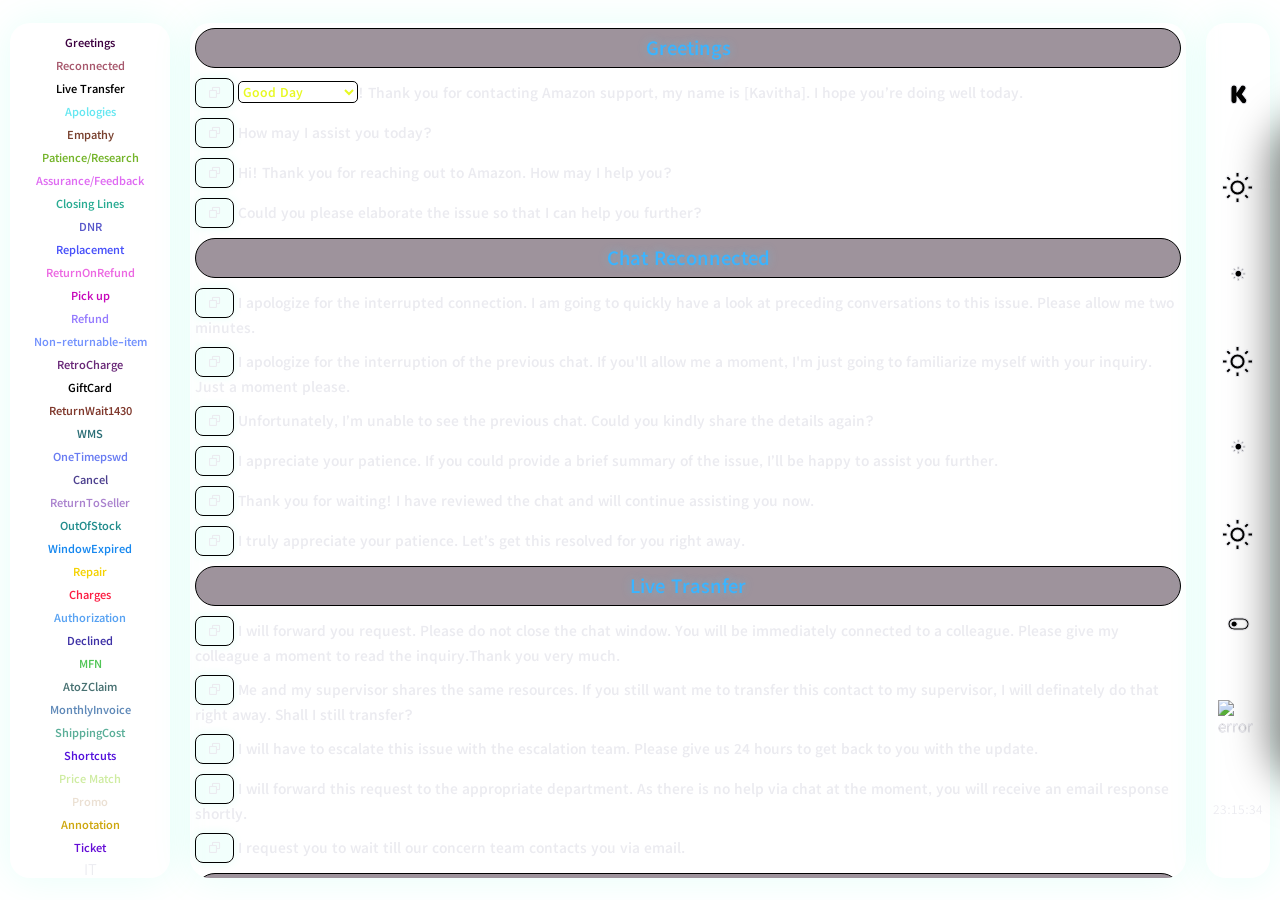
==== commit 34c1ae56: "removed background videos" ====
--- a/index.html
+++ b/index.html
@@ -10,12 +10,13 @@
    @import url('https://fonts.googleapis.com/css2?family=Dancing+Script:wght@400..700&family=Edu+AU+VIC+WA+NT+Guides:wght@400..700&family=Itim&family=Kedebideri:wght@400;500;600;700;800;900&display=swap');
 :root.active-root{
     --text-color:black;
-    --btn-border: rgba(0, 157, 175, 0.966);
+    --btn-border: #333333;
     --btn-fill:  pink; 
-    --h2-color: rgb(157, 222, 5);
-    --Glass:rgba(40, 39, 39, 0.434);
-    --side-plaines: #111;
+    --h2-color: rgb(17, 0, 79);
+    --Glass:#1d83c281;
     --inputs:rgb(0, 0, 0);
+    --box-shadow1:rgba(0, 0, 0, 0.146);
+    --box-shadow2: rgba(255, 255, 255, 0.189);
 }
 :root {
     --text-color: #EBEBF0;
@@ -23,18 +24,11 @@
     --btn-fill: #00ff9d ;
     --h2-color: #3BB4FF;
     --Glass:rgba(62, 40, 59, 0.5);
-    --side-plaines: rgb(62, 40, 59);
     --inputs:#e7f921;
-    --overlay: rgba(0, 0, 0, 0.5);
-}
-/* .bg-video {
-    position: fixed;
-    inset: 0;
-    width: 100%;
-    height: 100%;
-    object-fit: cover;
-    z-index: -2;
-} */
+    /* --overlay: rgba(0, 0, 0, 0.5); */
+    --box-shadow1: rgba(0,255,200,0.1);
+    --box-shadow2: rgba(255,255,255,0.05);
+}
 *{
     margin: 0;
     padding: 0;
@@ -60,8 +54,8 @@
     background-color: rgba(255, 255, 255, 0.06);
     backdrop-filter: blur(8px);
     box-shadow: 
-        0 0 40px rgba(0,255,200,0.1),
-        inset 0 0 20px rgba(255,255,255,0.05);
+        0 0 40px var(--box-shadow1),
+        inset 0 0 20px var(--box-shadow2);
 }
 .list{
     width: 10em;
@@ -86,7 +80,7 @@
     right: -500px;
     border-left: 1px solid var(--btn-border);
     flex-direction: column;
-    backdrop-filter: blur(15px);
+    backdrop-filter: blur(10px);
     z-index: 99;
     border-radius: 50px 0px 0px 50px;
     box-shadow: -10px 0 40px rgba(0, 0, 0, 0.5);
@@ -99,7 +93,6 @@
     align-items:start;
     flex-wrap: wrap;
     margin-top: 45px;
-    /* background-color: pink; */
 }
 #itGlass .it-btn {
     position: relative;
@@ -179,7 +172,8 @@
     color: var(--h2-color);
     position: sticky;
     top: 0;
-    background: rgba(0, 0, 0, 0.468);
+    /* background: rgba(0, 0, 0, 0.468); */
+    background: var(--Glass);
     height: 40px;
     border: 1px solid var(--btn-border);
     border-radius: 20px;
@@ -344,10 +338,6 @@
     <script src="https://cdn.jsdelivr.net/npm/vanta@latest/dist/vanta.net.min.js"></script>
 </head>
 <body>
-    <!-- <video autoplay muted loop playsinline 
-       id="bg-video"
-       class="bg-video" preload="none">
-    </video> -->
     <div id="vanta-bg"></div>
     <div class="box list">
                 <a href="#Greetings">Greetings</a>
@@ -399,6 +389,18 @@
            <button class="it-btn" onclick="ItFunction('https://atoz.amazon.work/shifts/schedule/')">FindShift</button>
            <button class="it-btn" onclick="ItFunction('https://cscentral-eu.amazon.com/taw/agent-performance?ie=UTF8')">TimeTracker</button>
            <button class="it-btn" onclick="ItFunction('https://csanalytics.amazon.com/DashboardUrl?dashboardId=7f34ba64-2c42-46b2-8442-4be34c79ccb2')">ScoreCard</button>
+           <button class="it-btn"
+            onclick="ItFunction('https://zaz.console.ordering.amazon.dev/grass')">
+            <svg xmlns="http://www.w3.org/2000/svg" xmlns:xlink="http://www.w3.org/1999/xlink" width="30px" height="18px"
+                viewBox="0 0 30 18" version="1.1">
+                <g id="surface1">
+                    <path
+                        style="fill-rule:nonzero;fill:rgb(0%,50.980395%,0%);fill-opacity:1;stroke-width:1;stroke-linecap:butt;stroke-linejoin:miter;stroke:rgb(0%,0%,0%);stroke-opacity:1;stroke-miterlimit:4;"
+                        d="M 76.742578 249.511719 L 179.422656 249.511719 C 180.687109 123.643663 194.758203 101.128472 249.097266 94.618056 C 208.180859 79.37283 175.85625 92.610677 156.921875 147.569444 C 149.108203 21.538628 96.552344 6.022135 47.141406 0.488281 C 75.121484 8.246528 125.310547 33.962674 115.810938 146.538628 C 98.659766 111.762153 74.505469 82.085503 0.0972656 95.703125 C 60.077734 102.213542 95.741797 129.774306 76.742578 249.511719 Z M 76.742578 249.511719 "
+                        transform="matrix(0.120482,0,0,0.072,0,0)" />
+                </g>
+                </svg>
+            </button>
            <button class="it-btn" onclick="ItFunction('https://music.amazon.in/')">Podcast</button>
            <button class="it-btn" onclick="ItFunction('https://drive.corp.amazon.com')">Drive</button>
            <button class="it-btn" onclick="ItFunction('https://www.britannica.com/quiz/browse')">Britannica</button>
@@ -882,10 +884,6 @@
 var activeRoot = document.querySelector(':root');
 let vantaEffect;
 
-// const video = document.getElementById('bg-video');
-
-// INITIAL VIDEO (Dark Mode)
-// video.src = "https://kavitha351.github.io/Transcript/bgdark.mp4";
 
 toggle.addEventListener('click', function(){
 
@@ -902,9 +900,6 @@
 
         // vanta effect
         createLightVanta();
-
-        // CHANGE TO LIGHT VIDEO
-        // video.src = "https://kavitha351.github.io/Transcript/bglight.mp4";
 
     } 
     
@@ -917,11 +912,8 @@
         // vanta effect
         createDarkVanta();
 
-        // CHANGE TO DARK VIDEO
-        // video.src = "https://kavitha351.github.io/Transcript/bgdark.mp4";
     }
 
-    // video.play();
 });
 
     //it Javascript for policy
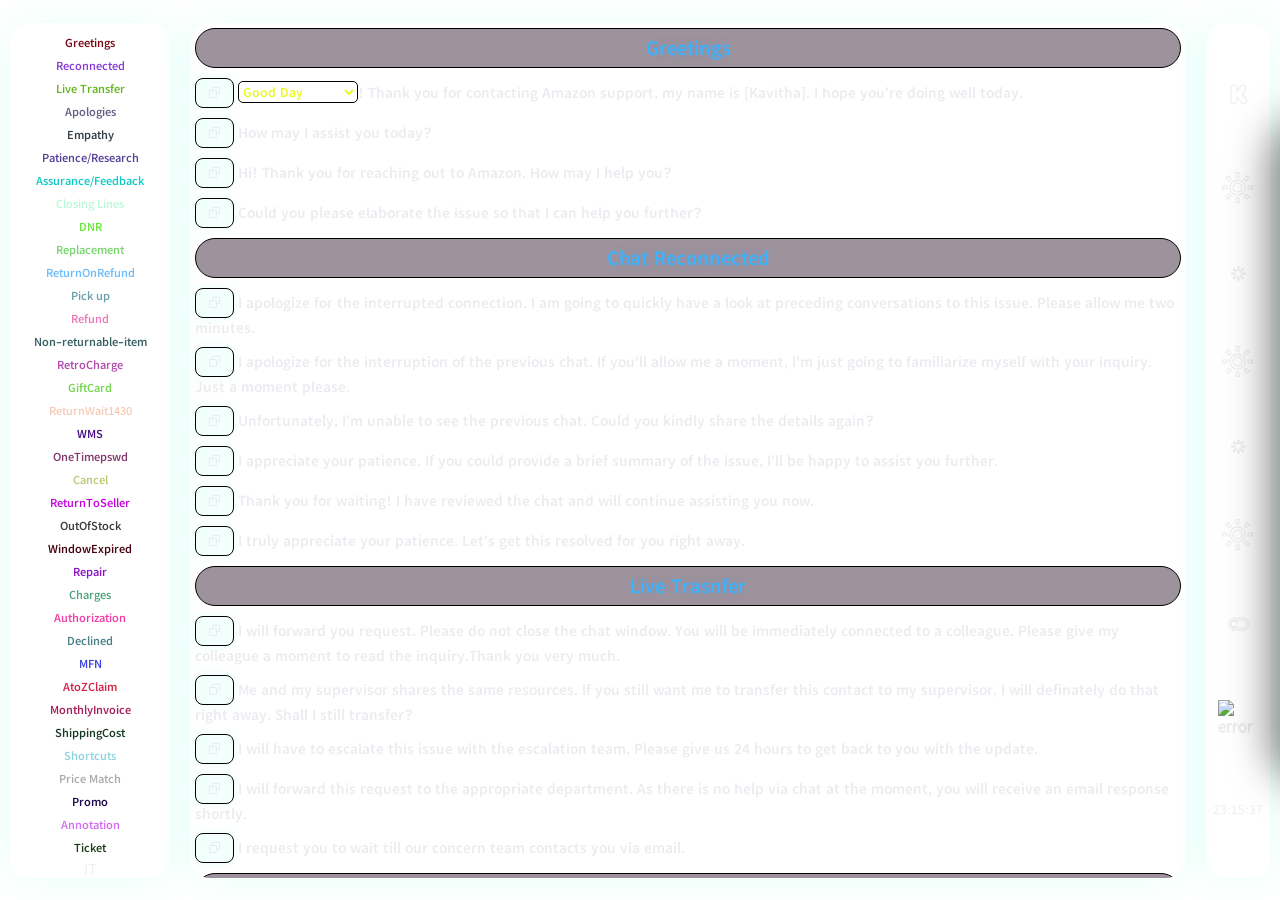
==== commit 1230ee8f: "separated" ====
--- a/index.html
+++ b/index.html
@@ -9,11 +9,11 @@
        @import url('https://fonts.googleapis.com/css2?family=Dancing+Script:wght@400..700&family=Edu+AU+VIC+WA+NT+Guides:wght@400..700&family=Itim&display=swap');
    @import url('https://fonts.googleapis.com/css2?family=Dancing+Script:wght@400..700&family=Edu+AU+VIC+WA+NT+Guides:wght@400..700&family=Itim&family=Kedebideri:wght@400;500;600;700;800;900&display=swap');
 :root.active-root{
-    --text-color:black;
-    --btn-border: #333333;
-    --btn-fill:  pink; 
-    --h2-color: rgb(17, 0, 79);
-    --Glass:#1d83c281;
+    --text-color:#1F2937;
+    --btn-border: rgba(0,0,0,0.08);
+    --btn-fill:  #2563EB; 
+    --h2-color: #2F80ED;
+    --Glass: rgba(236, 253, 245, 0.7);;
     --inputs:rgb(0, 0, 0);
     --box-shadow1:rgba(0, 0, 0, 0.146);
     --box-shadow2: rgba(255, 255, 255, 0.189);
@@ -115,6 +115,33 @@
     background: rgba(237, 11, 87, 0.806);
     color: black;
 } 
+.glass-marquee{
+    width: 100%;
+    overflow: hidden;
+    white-space: nowrap;
+
+    padding: 10px 0;
+    color: var(--text-color);
+    position: absolute;
+    bottom: 0;
+}
+
+.marquee-content{
+    display: inline-block;
+    padding-left: 100%;
+
+    animation: marquee 20s linear infinite;
+}
+
+@keyframes marquee{
+    from{
+        transform: translateX(0);
+    }
+
+    to{
+        transform: translateX(-100%);
+    }
+}
 .content{
     flex: 1;
     color: var(--text-color);
@@ -123,7 +150,7 @@
 }
 .aaps{
     width: 4em;
-    color: var(--btn-border);
+    color: transparent;
     -webkit-text-stroke: 1px var(--text-color);
     display: flex;
     justify-content: space-evenly;
@@ -172,13 +199,12 @@
     color: var(--h2-color);
     position: sticky;
     top: 0;
-    /* background: rgba(0, 0, 0, 0.468); */
     background: var(--Glass);
     height: 40px;
     border: 1px solid var(--btn-border);
     border-radius: 20px;
     font-size: 20px;
-    text-shadow: 0 0 10px rgba(76,201,255,0.4);
+    text-shadow: 0 0 8px rgba(59,130,246,0.25);
 }
 p{
 	font-size: 15px;
@@ -253,11 +279,10 @@
 }
 </style>
 <link rel="icon" href="data:image/svg+xml,%3Csvg xmlns='http://www.w3.org/2000/svg' viewBox='0 0 1 1'%3E%3Ctext y='.9em' font-size='.9' font-weight='bold'%3E👻%3C/text%3E%3C/svg%3E" type="image/svg+xml">
-<!-- <script src="https://cdn.tailwindcss.com"></script> -->
  <script data-goatcounter="https://kiwifruit.goatcounter.com/count"
         async src="//gc.zgo.at/count.js"></script>
     <script>
-        let count = 0;
+        // let count = 0;
         // to copy the lines
         function copied(button) {
 					var paragraph = button.parentNode;
@@ -310,8 +335,8 @@
 					}
                     
                     //change document title accordingly
-                    count++;
-                    document.title = `kukavitx-[${count}]`;
+                    // count++;
+                    // document.title = `kukavitx-[${count}]`;
 		}
         //random colors 
         document.addEventListener('DOMContentLoaded', function () {
@@ -404,12 +429,17 @@
            <button class="it-btn" onclick="ItFunction('https://music.amazon.in/')">Podcast</button>
            <button class="it-btn" onclick="ItFunction('https://drive.corp.amazon.com')">Drive</button>
            <button class="it-btn" onclick="ItFunction('https://www.britannica.com/quiz/browse')">Britannica</button>
-           <button class="it-btn" onclick="ItFunction('https://cs-connect-prod-eu.my.connect.aws/home')">AWS Notification</button>
+           <button class="it-btn" onclick="ItFunction('https://drive-render.corp.amazon.com/view/kukavitx@/ShootGma.html')">❤️</button>
+           <button class="it-btn" onclick="ItFunction('https://drive-render.corp.amazon.com/view/kukavitx@/butterfly.html')">🦋</button>
+           <button class="it-btn" onclick="ItFunction('https://cs-connect-prod-eu.my.connect.aws/home')">AC3 Notification</button>
            <button class="it-btn" onclick="ItFunction('https://mercury.amazon.com/apps/oblt/outboundLookup/packageLookup?region=eu')">OBLT</button>
            <button class="it-btn" onclick="ItFunction('https://t.corp.amazon.com/create/templates/82960e80-b531-4a7f-9828-87f9fddc4879')">TT-Service</button>
            <button class="it-btn" onclick="ItFunction('https://t.corp.amazon.com/create/templates/04d3b41a-5d92-40dc-a806-d02ebeea243d')">TT-WMS-Delay</button>
-           <!-- <iframe src='https://www.google.co.in/logos/fnbx/solitaire/standalone.html' width="470" height="350" style="margin-top: 7px;"></iframe> -->
         </div>
+        <div class="glass-marquee">
+            <div class="marquee-content" id="ticker"></div>
+        </div>
+</div>
     </div>
     <div class="box content">
         <div id="Greetings">
@@ -575,6 +605,7 @@
         <p><button onclick="copied(this)"><i class='bx bx-copy'></i></button>You will then receive a confirmation E-mail from DHL regarding this order and a QR code, I request you to scan the QR code and keep the item ready to get it collected.</p>
         <p><button onclick="copied(this)"><i class='bx bx-copy'></i></button>The carrier's driver will call you about 1 hour before arrival on the day of delivery. The carrier will transfer the goods you ordered to the chosen location in you home/apartment. If you like, a trusted person can also be present to accept the goods on your behalf.</p>
         <p><button onclick="copied(this)"><i class='bx bx-copy'></i></button>Carrier will call you 1 hour before pick up, if you no longer have the original box, please ensure a proper packaging by using Styrofoam, bubble-wrap and cardboard If you still cannot arrange a packaging, you just need to disconnect it and keep it ready, carrier would arrive to collect the item without packaging. You will be receiving information to your registered email address regarding pick up details.</p>
+        <p><button onclick="copied(this)"><i class='bx bx-copy'></i></button>In order to arrange a pick up I need your email address and phone number. Can you please help me with your email address and phone number?</p>
     </div>
     <div id="nonreturnable">
         <h2>Non-returnable-Item</h2>
@@ -994,8 +1025,8 @@
     vantaEffect = VANTA.NET({
         el:"#vanta-bg",
 
-        color:0x3BB4FF,
-        backgroundColor:0xF5F8FC,
+        color:0x2F80ED,
+        backgroundColor:0xF7F9FC,
 
         points:8,
         maxDistance:18,
@@ -1004,5 +1035,6 @@
 
 }
 </script>
+<script src="quotes.js"></script>
 </body>
 </html>
